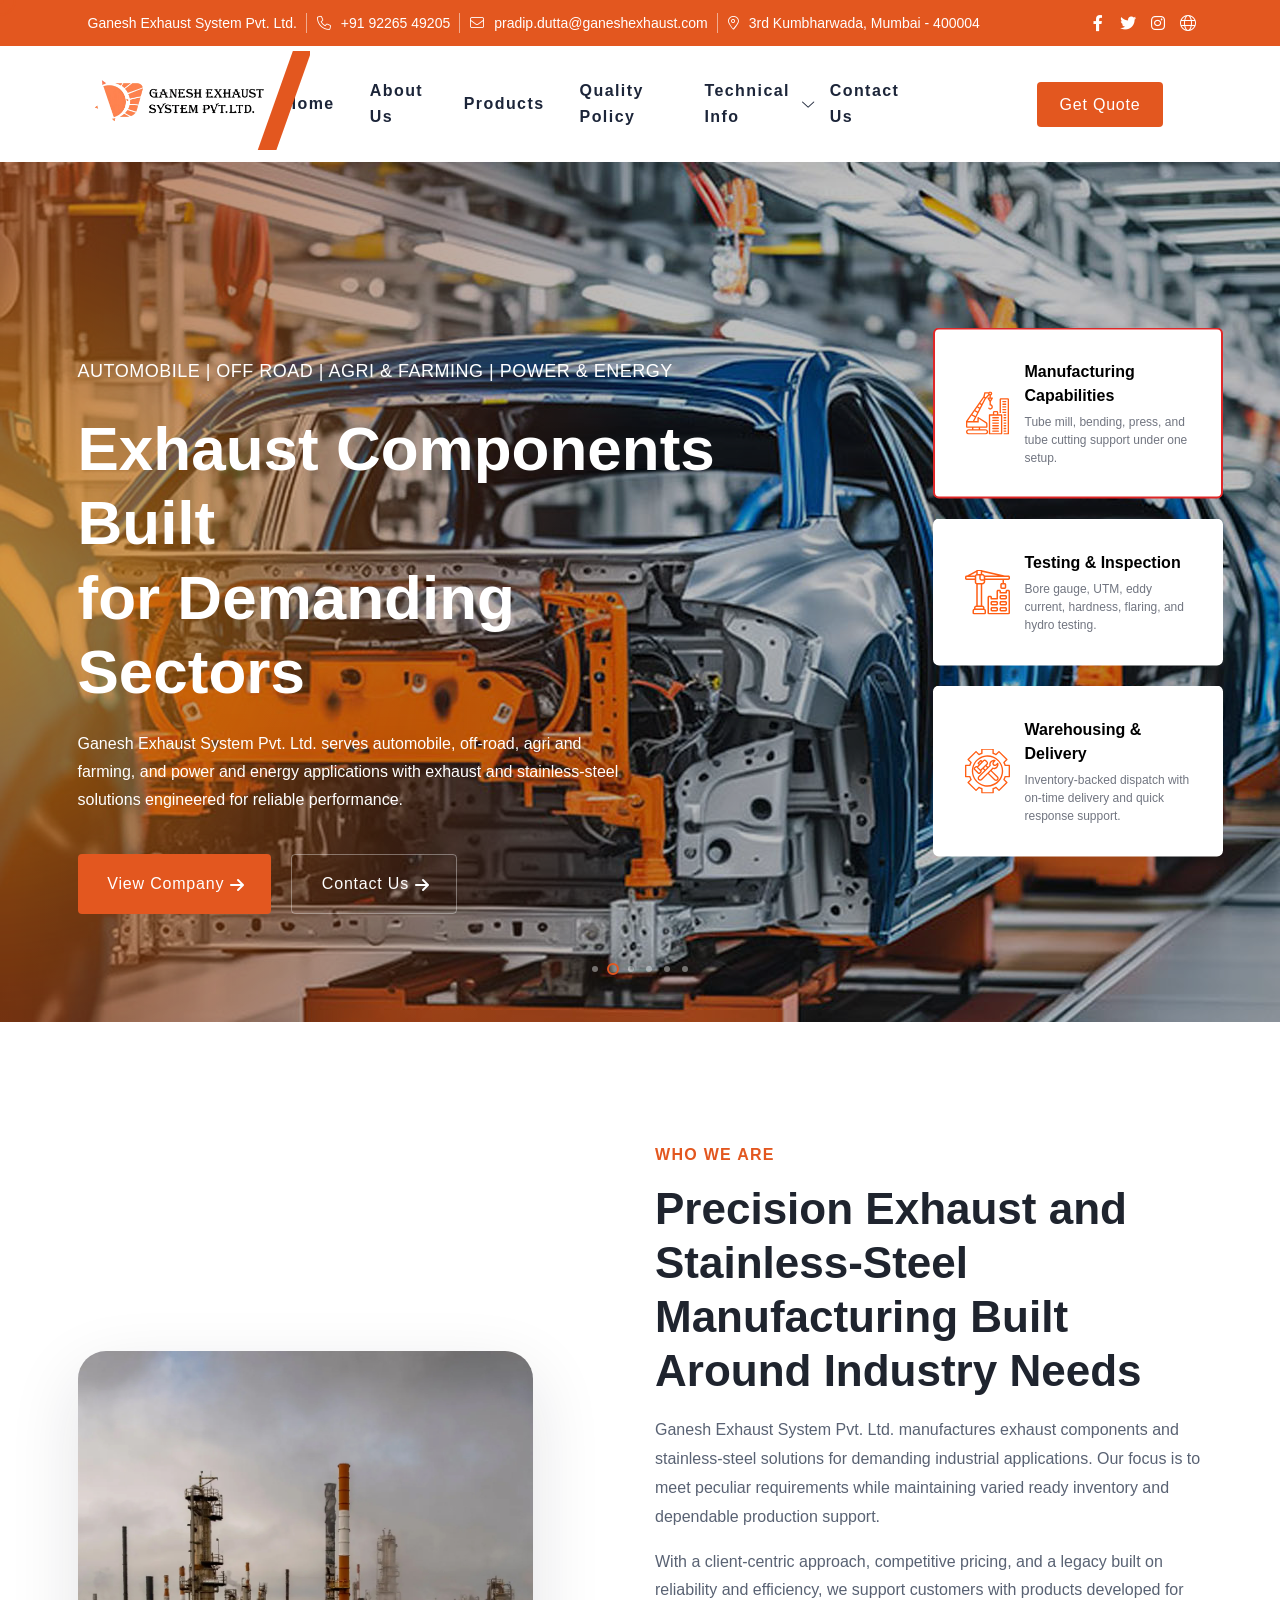
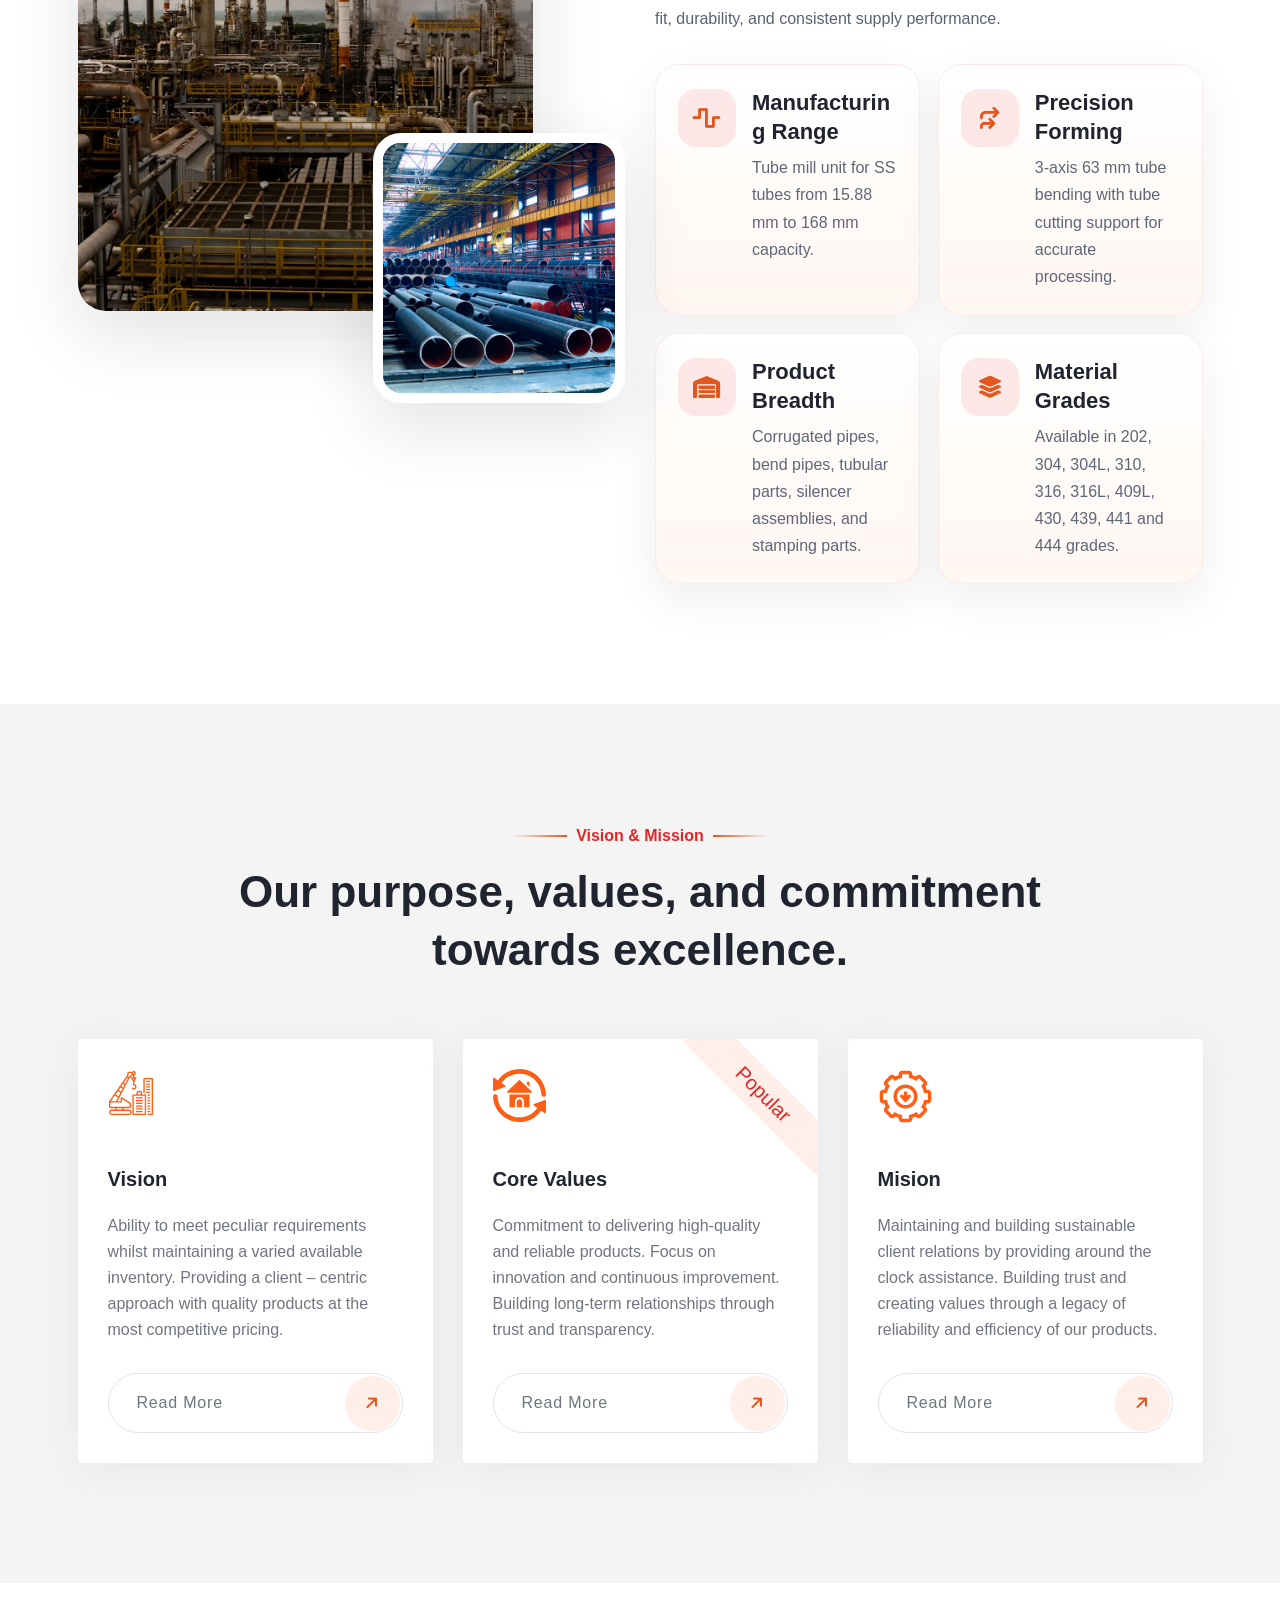
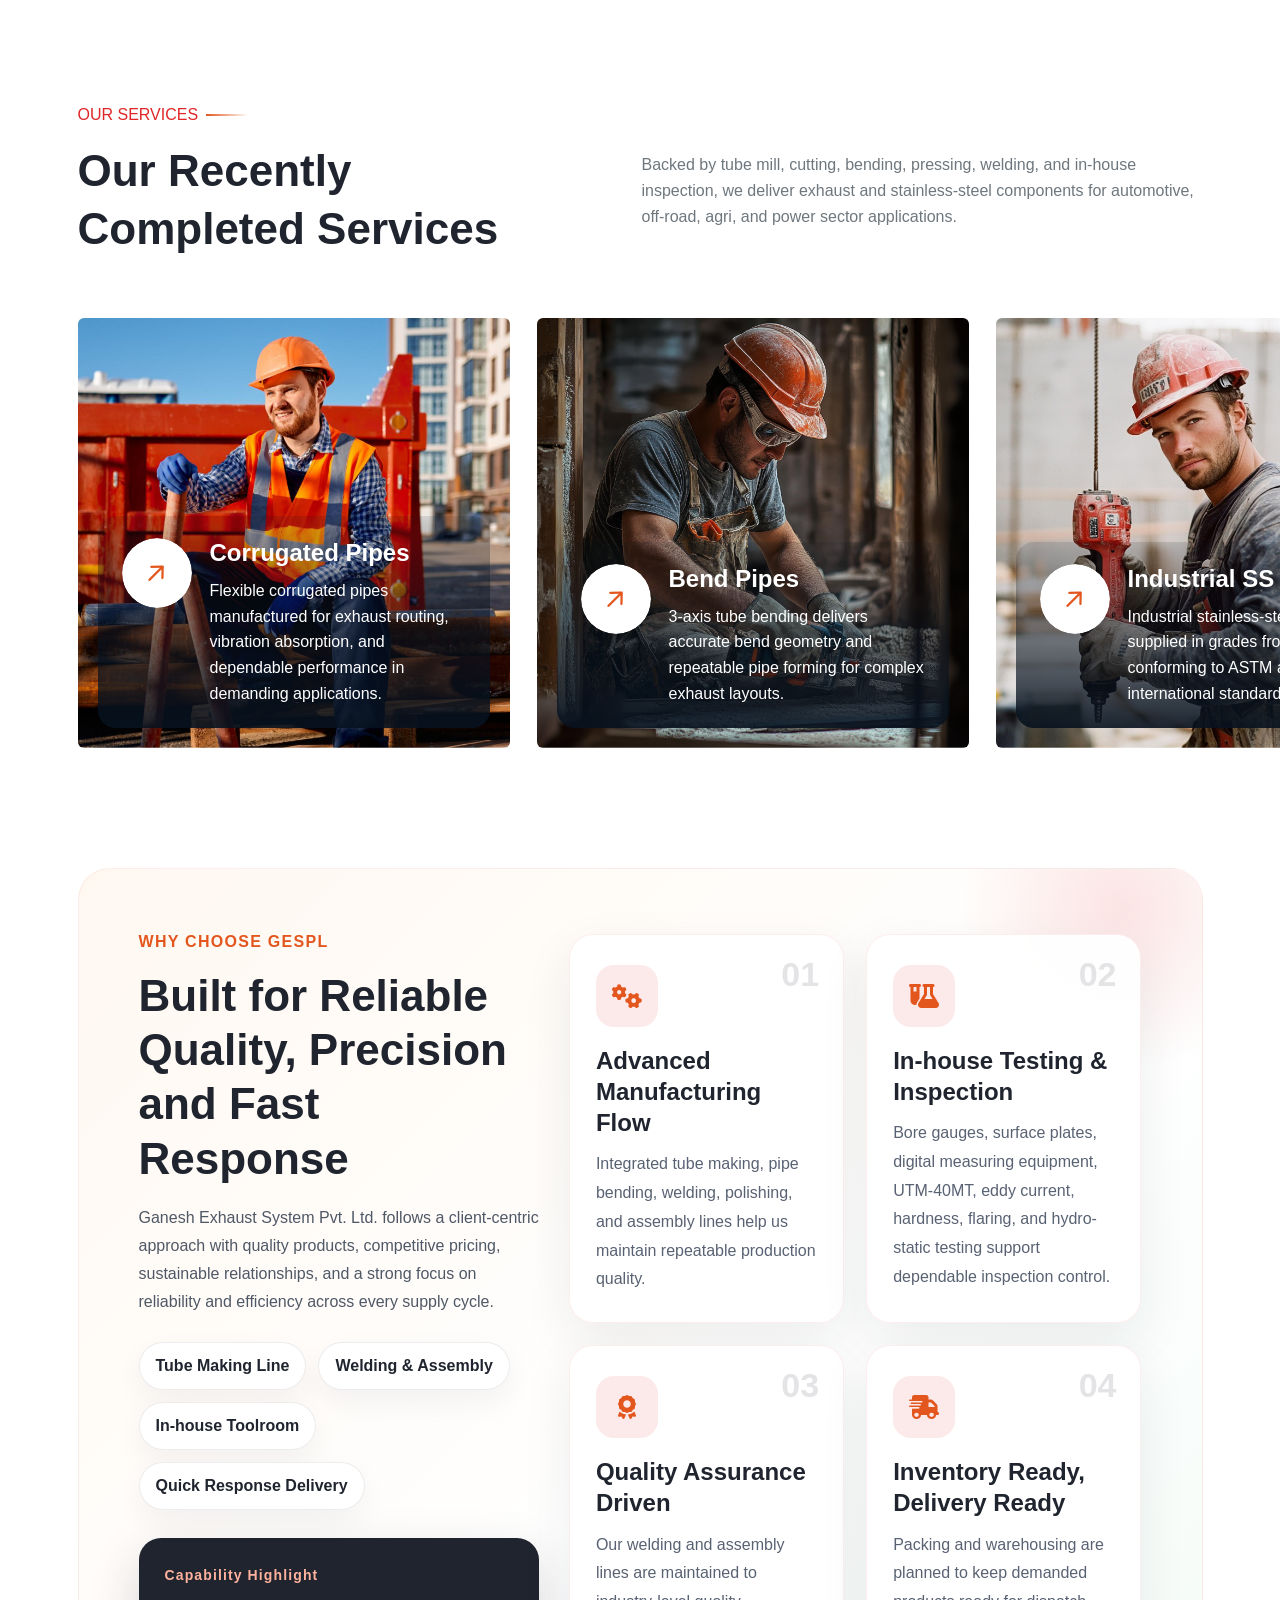
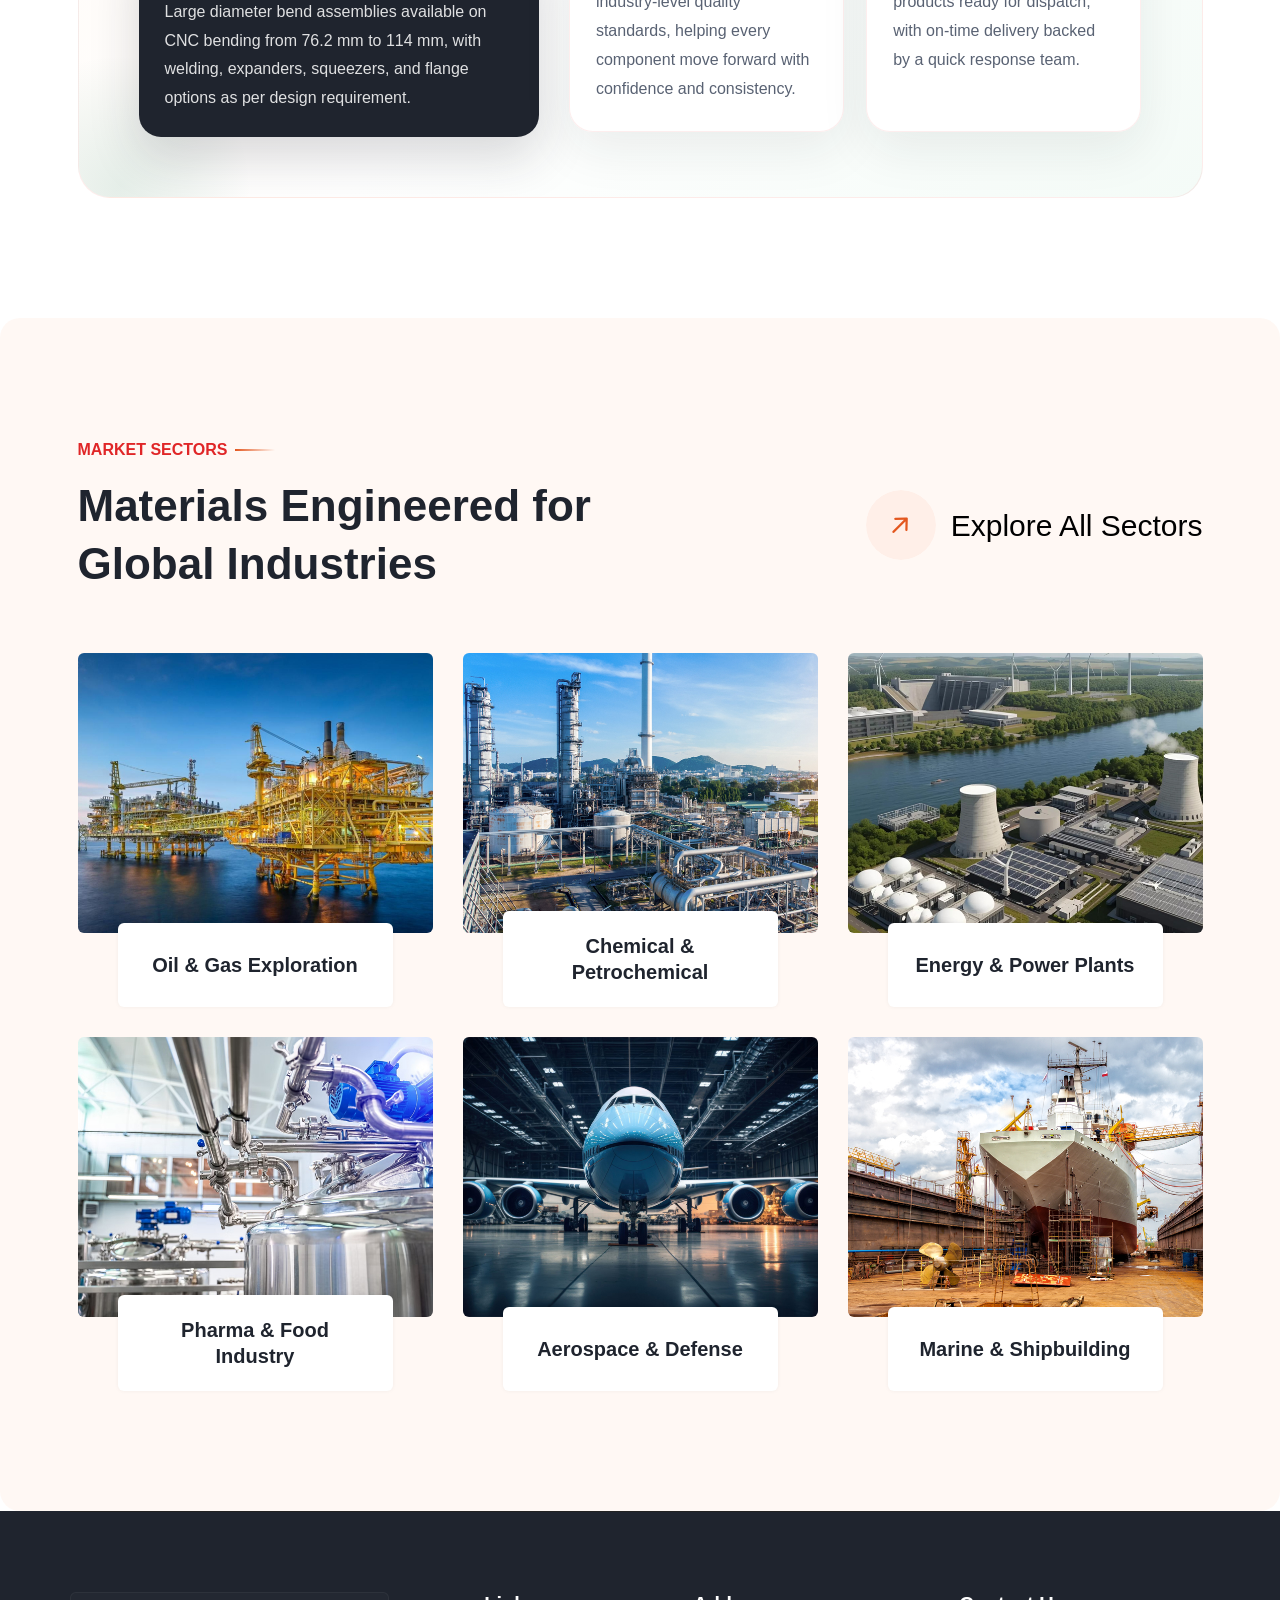
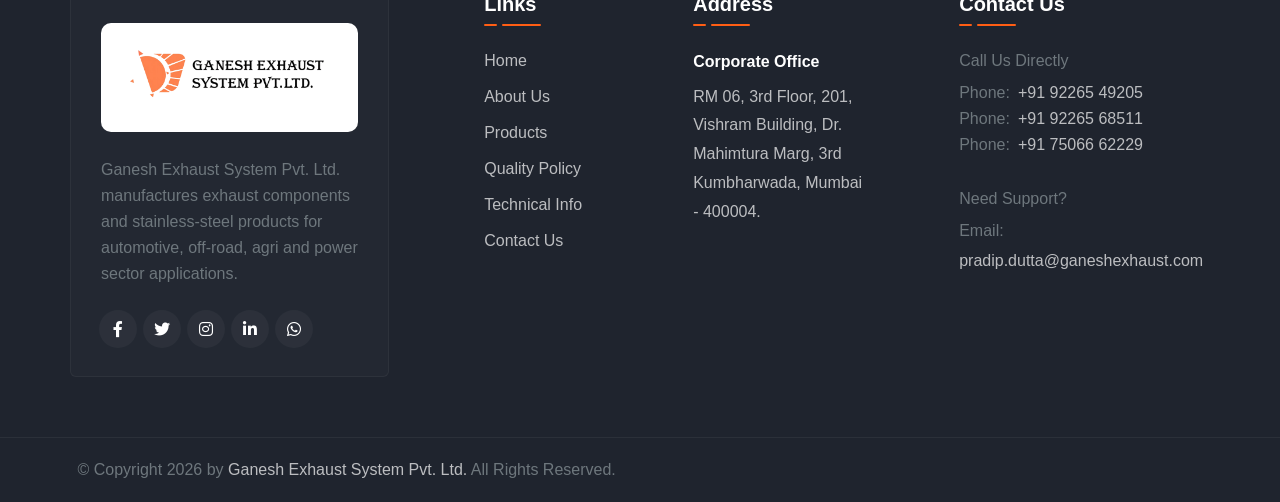
==== index.html @ cdc91707 "initial website upload" ====
﻿<!DOCTYPE html>
<html lang="en">

<head>
    <link rel="preconnect" href="https://fonts.googleapis.com">
    <link rel="preconnect" href="https://fonts.gstatic.com" crossorigin="">

    <meta charset="UTF-8">
    <meta http-equiv="X-UA-Compatible" content="IE=edge">
    <meta name="viewport" content="width=device-width, initial-scale=1.0">
    <meta name="description"
        content="A modern and responsive construction website template built for construction, interior design, handyman, plumber, renovation and maintenance businesses. Clean design, fast performance and SEO optimized for professional service websites.">
    <!-- Place favicon.ico in the root directory -->
    <link rel="shortcut icon" type="image/x-icon" href="assets/images/logo/ganesh-logo.png">
    <title>Ganesh Exhaust System</title>

    <link rel="preload" as="style" href="../css2?family=Rubik:ital,wght@0,300..900&display=swap"
        onload="this.onload=null;this.rel='stylesheet'">
    <link rel="preload" as="style" href="../css2-1?family=Exo:ital,wght@0,100..900&display=swap"
        onload="this.onload=null;this.rel='stylesheet'">
    <noscript>
        <link rel="stylesheet" href="../css2?family=Rubik:ital,wght@0,300..900&display=swap">
        <link rel="stylesheet" href="../css2-1?family=Exo:ital,wght@0,100..900&display=swap">
    </noscript>

    <!-- fontawesome css -->
    <link rel="preload" href="assets/css/plugins/fontawesome.css" as="style" onload="this.rel='stylesheet'">
    <link rel="preload" href="assets/css/plugins/swiper.css" as="style" onload="this.rel='stylesheet'">
    <!-- <link rel="preload" href="assets/css/plugins/aos.css" as="style" onload="this.rel='stylesheet'"> -->
    <link rel="preload" href="assets/css/plugins/unicons.css" as="style" onload="this.rel='stylesheet'">
    <link rel="preload" href="assets/css/plugins/metismenu.css" as="style" onload="this.rel='stylesheet'">
    <link rel="preload" href="assets/css/plugins/magnific-popup.css" as="style" onload="this.rel='stylesheet'">
    <link rel="preload" href="assets/css/plugins/hover-revel.css" as="style" onload="this.rel='stylesheet'">
    <link rel="preload" href="assets/css/plugins/timepickers.min.css" as="style" onload="this.rel='stylesheet'">
    <link rel="preload" href="assets/css/plugins/odometer.css" as="style" onload="this.rel='stylesheet'">
    <!-- bootstrap css -->
    <link rel="preload" href="assets/css/vendor/bootstrap.min.css" as="style" onload="this.rel='stylesheet'">
    <link rel="preload" as="image" href="assets/images/banner/12.webp">

    <style>
        .slider-img-seven {
            background: url(../images/banner/12.jpg);
        }
    </style>

    <!-- main css -->
    <link rel="stylesheet" href="assets/css/style.css">
</head>



<body class="home-five home-green">

    <!-- Header Start -->


    <!-- header srea start -->
    <header class="header-one header--sticky header-sticky-smooth globalNav noDropdownTransition">
        <div class="header-top overflow-visible">
            <div class="container-header">
                <div class="row">
                    <div class="col-lg-12">
                        <div class="header-top-wrapper">
                            <!-- left area header top -->
                            <div class="left">
                                <!-- single map area -->
                                <div class="single-component info-con">
                                    <div class="info">
                                        <span>Ganesh Exhaust System Pvt. Ltd.</span>
                                    </div>
                                </div>
                                <!-- single map area -->
                                <!-- single map area -->
                                <div class="single-component info-con">
                                    <div class="icon">
                                        <i class="fal fa-phone"></i>
                                    </div>
                                    <div class="info">
                                        <span><a href="tel:+919226549205">+91 92265 49205</a></span>
                                    </div>
                                </div>
                                <!-- single map area -->
                                <!-- single map area -->
                                <div class="single-component info-con">
                                    <div class="icon">
                                        <i class="fal fa-envelope"></i>
                                    </div>
                                    <div class="info">
                                        <span><a
                                                href="mailto:pradip.dutta@ganeshexhaust.com">pradip.dutta@ganeshexhaust.com</a></span>
                                    </div>
                                </div>
                                <!-- single map area -->
                                <!-- single map area -->
                                <div class="single-component info-con">
                                    <div class="icon">
                                        <i class="fal fa-map-marker-alt"></i>
                                    </div>
                                    <div class="info">
                                        <span>3rd Kumbharwada, Mumbai - 400004</span>
                                    </div>
                                </div>
                                <!-- single map area -->
                            </div>
                            <!-- right area strat -->
                            <div class="right">
                                <ul class="social-wrapper-1 hover-bg-white ml_-10">
                                    <li class="single"><a target="_blank" href="https://www.facebook.com/"><i
                                                class="fab fa-facebook-f"></i></a></li>
                                    <li class="single"><a target="_blank" href="https://x.com/"><i
                                                class="fab fa-twitter"></i></a></li>
                                    <li class="single"><a target="_blank" href="https://www.instagram.com/"><i
                                                class="fab fa-instagram"></i></a></li>
                                    <li class="single"><a target="_blank" href="https://dribbble.com/"><i
                                                class="fal fa-globe"></i></a></li>
                                </ul>

                            </div>
                        </div>
                    </div>
                </div>
            </div>
        </div>
        <!-- header style hear -->
        <div class="header-main">
            <div class="container-header">
                <div class="row">
                    <div class="col-lg-12">
                        <div class="header-mid-one-wrapper">
                            <div class="logo-area">
                                <a href="#">
                                    <img src="assets/images/logo/ganesh-logo.png" alt="logo">
                                </a>
                            </div>
                            <div class="nav-area">
                                <ul class="mainmenu">
                                    <li class="main-nav"><a href="#">Home</a></li>
                                    <li class="main-nav"><a href="#">About Us</a></li>
                                    <li class="main-nav ">
                                        <a href="#">Products</a>

                                    </li>
                                    <li class="main-nav"><a href="#">Quality Policy</a></li>
                                    <li class="main-nav has-dropdown has-menu-child-item project-a-after">
                                        <a href="#">Technical Info</a>
                                        <ul class="submenu parent-nav">
                                            <li><a href="#">Chemical Composition</a></li>
                                            <li><a href="#">Mechanical Properties</a></li>
                                        </ul>
                                    </li>
                                    <li class="main-nav"><a href="#">Contact Us</a></li>
                                </ul>
                            </div>
                            <div class="header-right">
                                <div class="single-component">
                                    <a href="#" class="tmp-btn btn-primary button-flip btn-sm">
                                        <span data-text="Get Quote">Get Quote</span>
                                    </a>
                                    <div class="menu-area d-xl-none d-block" id="menu-btn">
                                        <div class="icon radius-small">
                                            <svg xmlns="http://www.w3.org/2000/svg" width="18" height="16"
                                                viewBox="0 0 18 16" fill="none">
                                                <rect width="18" height="2" fill="#0C0A0A"></rect>
                                                <rect y="7" width="18" height="2" fill="#0C0A0A"></rect>
                                                <rect y="14" width="18" height="2" fill="#0C0A0A"></rect>
                                            </svg>
                                        </div>
                                    </div>
                                </div>
                                <div class="cart-search-area">
                                    <div class="dot-btn hover-bg-light gespl-nav-dot d-none d-xl-flex">
                                        <span class="offcanvas-trigger">
                                            <span class="offcanvas-bars">
                                                <span></span>
                                                <span></span>
                                                <span></span>
                                            </span>
                                        </span>
                                    </div>
                                </div>
                            </div>
                        </div>
                    </div>
                </div>
            </div>
        </div>
        <!-- header style hearm end -->
    </header>
    <!-- header srea end -->


    <!-- Header End -->

    <!-- Banner Area Start -->
    <section class="tmp-banner-slider-area banner-five pagination-controler">
        <div
            class="swiper thumbBannerSlide swiper-fade swiper-initialized swiper-horizontal swiper-autoheight swiper-watch-progress swiper-backface-hidden">
            <div class="swiper-wrapper" id="swiper-wrapper-cf1afa785da868b1" aria-live="polite" style="height: 860px;">
                <div class="swiper-slide swiper-slide-visible swiper-slide-fully-visible swiper-slide-active"
                    role="group" aria-label="1 / 3" data-swiper-slide-index="0"
                    style="width: 1513px; opacity: 1; transform: translate3d(0px, 0px, 0px);">
                    <div class="banner-five-main-wrapper banner-style-default bg-style slider-img-seven">
                        <div class="container-3">
                            <div class="row">
                                <div class="col-xl-7 col-lg-6">
                                    <div class="banner-three-wrapper pt--200">
                                        <span class="b_one-pre cw">
                                            AUTOMOBILE | OFF ROAD | AGRI &amp; FARMING | POWER &amp; ENERGY
                                        </span>
                                        <h1 class="title-banner cw">
                                            Exhaust Components Built <br> for Demanding Sectors
                                        </h1>
                                        <p class="desc cw">Ganesh Exhaust System Pvt. Ltd. serves automobile,
                                            off-road, agri and farming, and power and energy applications with
                                            exhaust and stainless-steel solutions engineered for reliable performance.
                                        </p>
                                        <div class="button-area-banner">
                                            <a href="#about" class="tmp-btn btn-primary hover-icon-reverse">
                                                <span class="icon-reverse-wrapper">
                                                    <span class="btn-text">View Company</span>
                                                    <span class="btn-icon"><i
                                                            class="fa-solid fa-arrow-right"></i></span>
                                                    <span class="btn-icon"><i
                                                            class="fa-solid fa-arrow-right"></i></span>
                                                </span>
                                            </a>
                                            <a href="#" class="tmp-btn btn-border-white btn-border hover-icon-reverse">
                                                <span class="icon-reverse-wrapper">
                                                    <span class="btn-text">Contact Us</span>
                                                    <span class="btn-icon"><i
                                                            class="fa-solid fa-arrow-right"></i></span>
                                                    <span class="btn-icon"><i
                                                            class="fa-solid fa-arrow-right"></i></span>
                                                </span>
                                            </a>
                                        </div>

                                    </div>
                                </div>
                            </div>
                        </div>
                        <div class="warm"></div>
                    </div>
                </div>
                <div class="swiper-slide swiper-slide-next" role="group" aria-label="2 / 3" data-swiper-slide-index="1"
                    style="width: 1513px; opacity: 0; transform: translate3d(-1513px, 0px, 0px);">
                    <div class="banner-five-main-wrapper banner-style-default bg-style slider-img-ten">
                        <div class="container-3">
                            <div class="row">
                                <div class="col-xl-7 col-lg-6">
                                    <div class="banner-three-wrapper pt--200">
                                        <span class="b_one-pre cw">
                                            MANUFACTURING CAPABILITIES
                                        </span>
                                        <h1 class="title-banner cw">
                                            Tube Mill, 3-Axis Bending <br> and Press Systems Under One Roof
                                        </h1>
                                        <p class="desc cw">Our setup includes SS tube mill capacity from 15.88 mm to
                                            168 mm, 3-axis 63 mm tube bending, auto-feed press machines from 50 to 200
                                            tonnes, and tube cutting support for precision exhaust manufacturing.</p>
                                        <div class="button-area-banner">
                                            <a href="#about" class="tmp-btn btn-primary hover-icon-reverse">
                                                <span class="icon-reverse-wrapper">
                                                    <span class="btn-text">Explore Capabilities</span>
                                                    <span class="btn-icon"><i
                                                            class="fa-solid fa-arrow-right"></i></span>
                                                    <span class="btn-icon"><i
                                                            class="fa-solid fa-arrow-right"></i></span>
                                                </span>
                                            </a>
                                            <a href="#" class="tmp-btn btn-border-white btn-border hover-icon-reverse">
                                                <span class="icon-reverse-wrapper">
                                                    <span class="btn-text">Get in Touch</span>
                                                    <span class="btn-icon"><i
                                                            class="fa-solid fa-arrow-right"></i></span>
                                                    <span class="btn-icon"><i
                                                            class="fa-solid fa-arrow-right"></i></span>
                                                </span>
                                            </a>
                                        </div>

                                    </div>
                                </div>
                            </div>
                        </div>
                        <div class="warm"></div>
                    </div>
                </div>
                <div class="swiper-slide" role="group" aria-label="3 / 3" data-swiper-slide-index="2"
                    style="width: 1513px; opacity: 0; transform: translate3d(-3026px, 0px, 0px);">
                    <div class="banner-five-main-wrapper banner-style-default bg-style slider-img-nine">
                        <div class="container-3">
                            <div class="row">
                                <div class="col-xl-7 col-lg-6">
                                    <div class="banner-three-wrapper pt--200">
                                        <span class="b_one-pre cw">
                                            TESTING, QUALITY &amp; DELIVERY
                                        </span>
                                        <h1 class="title-banner cw">
                                            Inspection-Driven Production <br> with Quick Response Delivery
                                        </h1>
                                        <p class="desc cw">In-house inspection, toolroom support, welding and assembly
                                            lines, warehousing, and on-time delivery help us maintain reliable quality
                                            from production through dispatch.</p>
                                        <div class="button-area-banner">
                                            <a href="#about" class="tmp-btn btn-primary hover-icon-reverse">
                                                <span class="icon-reverse-wrapper">
                                                    <span class="btn-text">Inspect Quality</span>
                                                    <span class="btn-icon"><i
                                                            class="fa-solid fa-arrow-right"></i></span>
                                                    <span class="btn-icon"><i
                                                            class="fa-solid fa-arrow-right"></i></span>
                                                </span>
                                            </a>
                                            <a href="#" class="tmp-btn btn-border-white btn-border hover-icon-reverse">
                                                <span class="icon-reverse-wrapper">
                                                    <span class="btn-text">Talk to Us</span>
                                                    <span class="btn-icon"><i
                                                            class="fa-solid fa-arrow-right"></i></span>
                                                    <span class="btn-icon"><i
                                                            class="fa-solid fa-arrow-right"></i></span>
                                                </span>
                                            </a>
                                        </div>

                                    </div>
                                </div>
                            </div>
                        </div>
                        <div class="warm"></div>
                    </div>
                </div>
            </div>
            <span class="swiper-notification" aria-live="assertive" aria-atomic="true"></span>
        </div>
        <div class="pagination-area2">
            <div class="container position-relative">
                <div class="banner-blog-thumbs">
                    <div
                        class="swiper SlideThumb swiper-initialized swiper-horizontal swiper-watch-progress swiper-backface-hidden swiper-thumbs">
                        <div class="swiper-wrapper" id="swiper-wrapper-496d82f3bf310ed66" aria-live="polite"
                            style="transform: translate3d(0px, 0px, 0px);">
                            <div class="swiper-slide swiper-slide-visible swiper-slide-fully-visible swiper-slide-active swiper-slide-thumb-active"
                                role="group" aria-label="1 / 3" style="width: 96.6667px;">
                                <div class="banner-single-thumb">
                                    <div class="icon">
                                        <img src="assets/images/banner/icon-07.svg" alt="">
                                    </div>
                                    <div class="content">
                                        <h2 class="title">Manufacturing Capabilities</h2>
                                        <p>Tube mill, bending, press, and tube cutting support under one setup.</p>
                                    </div>
                                </div>
                            </div>
                            <div class="swiper-slide swiper-slide-visible swiper-slide-fully-visible swiper-slide-next"
                                role="group" aria-label="2 / 3" style="width: 96.6667px;">
                                <div class="banner-single-thumb">
                                    <div class="icon">
                                        <img src="assets/images/banner/icon-08.svg" alt="">
                                    </div>
                                    <div class="content">
                                        <h2 class="title">Testing &amp; Inspection</h2>
                                        <p>Bore gauge, UTM, eddy current, hardness, flaring, and hydro testing.</p>
                                    </div>
                                </div>
                            </div>
                            <div class="swiper-slide swiper-slide-visible swiper-slide-fully-visible" role="group"
                                aria-label="3 / 3" style="width: 96.6667px;">
                                <div class="banner-single-thumb">
                                    <div class="icon">
                                        <img src="assets/images/banner/icon-09.svg" alt="">
                                    </div>
                                    <div class="content">
                                        <h2 class="title">Warehousing &amp; Delivery</h2>
                                        <p>Inventory-backed dispatch with on-time delivery and quick response support.
                                        </p>
                                    </div>
                                </div>
                            </div>
                        </div>

                        <span class="swiper-notification" aria-live="assertive" aria-atomic="true"></span>
                    </div>
                </div>
            </div>
        </div>
        <div
            class="swiper-pagination tmp-swiper-dot dot-color-white dot-transparent swiper-pagination-clickable swiper-pagination-bullets swiper-pagination-horizontal">
            <span class="swiper-pagination-bullet" tabindex="0" role="button" aria-label="Go to slide 1"></span><span
                class="swiper-pagination-bullet" tabindex="0" role="button" aria-label="Go to slide 2"></span><span
                class="swiper-pagination-bullet" tabindex="0" role="button" aria-label="Go to slide 3"></span>
        </div>
    </section>
    <!-- Banner Area End -->

    <section class="gespl-who-we-are-section tmp-section-gap">
        <div class="container-3">
            <div class="row align-items-center g-5">
                <div class="col-xl-6">
                    <div class="gespl-who-visual">
                        <div class="primary-image">
                            <img src="assets/images/about/about-us-2.jpg" alt="GESPL manufacturing facility">
                        </div>
                        <div class="secondary-image">
                            <img src="assets/images/about/about-us-1.jpg" alt="GESPL stainless steel production">
                        </div>

                    </div>
                </div>
                <div class="col-xl-6">
                    <div class="gespl-who-content">
                        <p class="sub-title">WHO WE ARE</p>
                        <h2 class="section-title">Precision Exhaust and Stainless-Steel Manufacturing Built Around
                            Industry Needs</h2>
                        <p class="desc">Ganesh Exhaust System Pvt. Ltd. manufactures exhaust components and
                            stainless-steel
                            solutions for demanding industrial applications. Our focus is to meet peculiar requirements
                            while maintaining varied ready inventory and dependable production support.</p>
                        <p class="desc">With a client-centric approach, competitive pricing, and a legacy built on
                            reliability and efficiency, we support customers with products developed for fit,
                            durability,
                            and consistent supply performance.</p>

                        <div class="gespl-who-capabilities">
                            <div class="gespl-who-card">
                                <div class="icon"><i class="fa-solid fa-wave-square"></i></div>
                                <div class="text">
                                    <h3>Manufacturing Range</h3>
                                    <p>Tube mill unit for SS tubes from 15.88 mm to 168 mm capacity.</p>
                                </div>
                            </div>
                            <div class="gespl-who-card">
                                <div class="icon"><i class="fa-solid fa-arrows-turn-right"></i></div>
                                <div class="text">
                                    <h3>Precision Forming</h3>
                                    <p>3-axis 63 mm tube bending with tube cutting support for accurate processing.</p>
                                </div>
                            </div>
                            <div class="gespl-who-card">
                                <div class="icon"><i class="fa-solid fa-warehouse"></i></div>
                                <div class="text">
                                    <h3>Product Breadth</h3>
                                    <p>Corrugated pipes, bend pipes, tubular parts, silencer assemblies, and stamping
                                        parts.</p>
                                </div>
                            </div>
                            <div class="gespl-who-card">
                                <div class="icon"><i class="fa-solid fa-layer-group"></i></div>
                                <div class="text">
                                    <h3>Material Grades</h3>
                                    <p>Available in 202, 304, 304L, 310, 316, 316L, 409L, 430, 439, 441 and 444 grades.
                                    </p>
                                </div>
                            </div>
                        </div>
                    </div>
                </div>
            </div>
        </div>
    </section>





    <section class="tmp-service-area area-5 tmp-section-gap">
        <div class="container-3">
            <div class="section-title-area-3">
                <p class="sub-title cg sal-animate" data-sal="slide-up" data-sal-duration="800" data-sal-delay="100">
                    Vision & Mission</p>
                <h2 class="section-title tmp-title-split sal-animate" data-sal="slide-up" data-sal-duration="800"
                    data-sal-delay="300">Our purpose, values, and commitment<br> towards excellence.</h2>
            </div>
            <div class="section-inner mt--60 mt_sm--40">
                <div class="row g-5">

                    <div class="col-lg-4 col-md-6 sal-animate" data-sal="slide-up" data-sal-duration="800"
                        data-sal-delay="200">
                        <div class="service-wrapper7">
                            <div class="icon"><img src="assets/images/banner/icon-07.svg" alt="solar-icon"></div>
                            <h3 class="title">Vision</h3>
                            <p class="desc">Ability to meet peculiar requirements whilst maintaining a varied available
                                inventory. Providing a client – centric approach with quality products at the most
                                competitive pricing.</p>
                            <a href="#" class="tmp-btn read-more-btn-border">
                                <span class="text">Read More</span>
                                <span class="tmp-btn-overlay">
                                    <i class="tmp-icon fa-solid fa-arrow-right"></i>
                                    <i class="tmp-icon-bottom fa-solid fa-arrow-right"></i>
                                </span>
                            </a>
                        </div>
                    </div>
                    <div class="col-lg-4 col-md-6 sal-animate" data-sal="slide-up" data-sal-duration="800"
                        data-sal-delay="400">
                        <div class="service-wrapper7">
                            <div class="icon"><img src="assets/images/service/icon/30.svg" alt="solar-icon"></div>
                            <h3 class="title">Core Values</h3>
                            <p class="desc">Commitment to delivering high-quality and reliable products. Focus on
                                innovation and continuous improvement. Building long-term relationships through trust
                                and transparency.</p>

                            <a href="#" class="tmp-btn read-more-btn-border">
                                <span class="text">Read More</span>
                                <span class="tmp-btn-overlay">
                                    <i class="tmp-icon fa-solid fa-arrow-right"></i>
                                    <i class="tmp-icon-bottom fa-solid fa-arrow-right"></i>
                                </span>
                            </a>
                            <span class="tag">Popular</span>
                        </div>
                    </div>
                    <div class="col-lg-4 col-md-6 sal-animate" data-sal="slide-up" data-sal-duration="800"
                        data-sal-delay="600">
                        <div class="service-wrapper7">
                            <div class="icon"><img src="assets/images/service/icon/32.svg" alt="solar-icon"></div>
                            <h3 class="title">Mision</h3>
                            <p class="desc">Maintaining and building sustainable client relations by providing around
                                the clock assistance. Building trust and creating values through a legacy of reliability
                                and efficiency of our products.</p>

                            <a href="#" class="tmp-btn read-more-btn-border">
                                <span class="text">Read More</span>
                                <span class="tmp-btn-overlay">
                                    <i class="tmp-icon fa-solid fa-arrow-right"></i>
                                    <i class="tmp-icon-bottom fa-solid fa-arrow-right"></i>
                                </span>
                            </a>
                        </div>
                    </div>

                </div>
            </div>
        </div>
    </section>


    <section class="tmp-service-area area-3 tmp-section-gap gespl-services-section" style="background-color: #fff;">
        <div class="container-3">
            <div class="section-title-area-4 d-flex justify-content-between align-items-center">
                <div class="left-side-content">
                    <p class="sub-title cg sal-animate" data-sal="slide-up" data-sal-duration="800"
                        data-sal-delay="100">OUR SERVICES</p>
                    <h2 class="section-title tmp-title-split sal-animate" data-sal="slide-up" data-sal-duration="800"
                        data-sal-delay="300">Our Recently <br> Completed Services</h2>
                </div>
                <div class="right-side-text sal-animate" data-sal="slide-up" data-sal-duration="800"
                    data-sal-delay="500">
                    <p class="desc">Backed by tube mill, cutting, bending, pressing, welding, and in-house inspection,
                        we deliver exhaust and stainless-steel components for automotive, off-road, agri, and power
                        sector applications.</p>
                </div>
            </div>
            <div class="section-inner mt--40">

                <!-- Service Area End -->
                <div class="slider-inner">
                    <div class="float-right">
                        <div class="swiper tmpServiceSlider">
                            <div class="swiper-wrapper">
                                <div class="swiper-slide">
                                    <div class="service-wrapper-3">
                                        <div class="image-area">
                                            <a href="#">
                                                <img loading="lazy" src="assets/images/service/40.webp" width="531"
                                                    alt="Cut piece samples">
                                            </a>
                                            <div class="content">
                                                <a href="#" class="tmp-icon-overlay-link-btn btn-bg-dark btn-xxl">
                                                    <span class="tmp-btn-overlay">
                                                        <i class="tmp-icon fa-solid fa-arrow-right"></i>
                                                        <i class="tmp-icon-bottom fa-solid fa-arrow-right"></i>
                                                    </span>
                                                </a>
                                                <div class="text-block">
                                                    <h3>Cut Piece Samples</h3>
                                                    <p class="desc">Precision cut samples prepared in-house through tube
                                                        cutting operations to support validation, fitment checks, and
                                                        repeat production.</p>
                                                </div>
                                            </div>
                                        </div>
                                    </div>
                                </div>
                                <div class="swiper-slide">
                                    <div class="service-wrapper-3">
                                        <div class="image-area">
                                            <a href="#">
                                                <img loading="lazy" src="assets/images/service/41.webp" width="531"
                                                    alt="Corrugated pipes">
                                            </a>
                                            <div class="content">
                                                <a href="#" class="tmp-icon-overlay-link-btn btn-bg-dark btn-xxl">
                                                    <span class="tmp-btn-overlay">
                                                        <i class="tmp-icon fa-solid fa-arrow-right"></i>
                                                        <i class="tmp-icon-bottom fa-solid fa-arrow-right"></i>
                                                    </span>
                                                </a>
                                                <div class="text-block">
                                                    <h3>Corrugated Pipes</h3>
                                                    <p class="desc">Flexible corrugated pipes manufactured for exhaust
                                                        routing, vibration absorption, and dependable performance in
                                                        demanding applications.</p>
                                                </div>
                                            </div>
                                        </div>
                                    </div>
                                </div>
                                <div class="swiper-slide">
                                    <div class="service-wrapper-3">
                                        <div class="image-area">
                                            <a href="#">
                                                <img loading="lazy" src="assets/images/service/42.webp" width="531"
                                                    alt="Bend pipes">
                                            </a>
                                            <div class="content">
                                                <a href="#" class="tmp-icon-overlay-link-btn btn-bg-dark btn-xxl">
                                                    <span class="tmp-btn-overlay">
                                                        <i class="tmp-icon fa-solid fa-arrow-right"></i>
                                                        <i class="tmp-icon-bottom fa-solid fa-arrow-right"></i>
                                                    </span>
                                                </a>
                                                <div class="text-block">
                                                    <h3>Bend Pipes</h3>
                                                    <p class="desc">3-axis tube bending delivers accurate bend geometry
                                                        and
                                                        repeatable pipe forming for complex exhaust layouts.</p>
                                                </div>
                                            </div>
                                        </div>
                                    </div>
                                </div>
                                <div class="swiper-slide">
                                    <div class="service-wrapper-3">
                                        <div class="image-area">
                                            <a href="#">
                                                <img loading="lazy" src="assets/images/service/43.webp" width="531"
                                                    alt="Industrial stainless-steel pipes">
                                            </a>
                                            <div class="content">
                                                <a href="#" class="tmp-icon-overlay-link-btn btn-bg-dark btn-xxl">
                                                    <span class="tmp-btn-overlay">
                                                        <i class="tmp-icon fa-solid fa-arrow-right"></i>
                                                        <i class="tmp-icon-bottom fa-solid fa-arrow-right"></i>
                                                    </span>
                                                </a>
                                                <div class="text-block">
                                                    <h3>Industrial SS Pipes</h3>
                                                    <p class="desc">Industrial stainless-steel pipes supplied in grades
                                                        from 202 to 444, conforming to ASTM and international standards.
                                                    </p>
                                                </div>
                                            </div>
                                        </div>
                                    </div>
                                </div>
                                <div class="swiper-slide">
                                    <div class="service-wrapper-3">
                                        <div class="image-area">
                                            <a href="#">
                                                <img loading="lazy" src="assets/images/service/17.webp" width="531"
                                                    alt="Tubular parts">
                                            </a>
                                            <div class="content">
                                                <a href="#" class="tmp-icon-overlay-link-btn btn-bg-dark btn-xxl">
                                                    <span class="tmp-btn-overlay">
                                                        <i class="tmp-icon fa-solid fa-arrow-right"></i>
                                                        <i class="tmp-icon-bottom fa-solid fa-arrow-right"></i>
                                                    </span>
                                                </a>
                                                <div class="text-block">
                                                    <h3>Tubular Parts</h3>
                                                    <p class="desc">Application-ready tubular parts produced through
                                                        tube
                                                        mill, cutting, bending, and welding capabilities under strict
                                                        quality control.</p>
                                                </div>
                                            </div>
                                        </div>
                                    </div>
                                </div>
                                <div class="swiper-slide">
                                    <div class="service-wrapper-3">
                                        <div class="image-area">
                                            <a href="#">
                                                <img loading="lazy" src="assets/images/service/44.webp" width="531"
                                                    alt="Silencer assemblies">
                                            </a>
                                            <div class="content">
                                                <a href="#" class="tmp-icon-overlay-link-btn btn-bg-dark btn-xxl">
                                                    <span class="tmp-btn-overlay">
                                                        <i class="tmp-icon fa-solid fa-arrow-right"></i>
                                                        <i class="tmp-icon-bottom fa-solid fa-arrow-right"></i>
                                                    </span>
                                                </a>
                                                <div class="text-block">
                                                    <h3>Silencer Assemblies</h3>
                                                    <p class="desc">Complete silencer assemblies built for automotive,
                                                        off-road, agri and farming, and power and energy requirements.
                                                    </p>
                                                </div>
                                            </div>
                                        </div>
                                    </div>
                                </div>
                                <div class="swiper-slide">
                                    <div class="service-wrapper-3">
                                        <div class="image-area">
                                            <a href="#">
                                                <img loading="lazy" src="assets/images/service/45.webp" width="531"
                                                    alt="Stamping parts internal baffles">
                                            </a>
                                            <div class="content">
                                                <a href="#" class="tmp-icon-overlay-link-btn btn-bg-dark btn-xxl">
                                                    <span class="tmp-btn-overlay">
                                                        <i class="tmp-icon fa-solid fa-arrow-right"></i>
                                                        <i class="tmp-icon-bottom fa-solid fa-arrow-right"></i>
                                                    </span>
                                                </a>
                                                <div class="text-block">
                                                    <h3>Stamping Parts - Internal Baffles</h3>
                                                    <p class="desc">Pressed internal baffles manufactured with auto-feed
                                                        press systems for consistent forming accuracy and assembly
                                                        readiness.</p>
                                                </div>
                                            </div>
                                        </div>
                                    </div>
                                </div>
                                <div class="swiper-slide">
                                    <div class="service-wrapper-3">
                                        <div class="image-area">
                                            <a href="#">
                                                <img loading="lazy" src="assets/images/service/46.webp" width="531"
                                                    alt="Stamping parts shell and end caps">
                                            </a>
                                            <div class="content">
                                                <a href="#" class="tmp-icon-overlay-link-btn btn-bg-dark btn-xxl">
                                                    <span class="tmp-btn-overlay">
                                                        <i class="tmp-icon fa-solid fa-arrow-right"></i>
                                                        <i class="tmp-icon-bottom fa-solid fa-arrow-right"></i>
                                                    </span>
                                                </a>
                                                <div class="text-block">
                                                    <h3>Stamping Parts - Shell &amp; End Caps</h3>
                                                    <p class="desc">Shell and end-cap stamping parts developed as
                                                        durable
                                                        exhaust sub-components with dependable fit and weld
                                                        compatibility.</p>
                                                </div>
                                            </div>
                                        </div>
                                    </div>
                                </div>
                            </div>
                        </div>
                    </div>
                    <div class="slider-button">
                        <div class="swiper-btn swiper-button-prev">
                            <div class="custom-overfolow-btn">
                                <i class="invers-icon fal fa-arrow-left"></i>
                                <i class="invers-icon-top fal fa-arrow-left"></i>
                            </div>
                        </div>
                        <div class="swiper-btn swiper-button-next">
                            <div class="custom-overfolow-btn">
                                <i class="invers-icon fal fa-arrow-right"></i>
                                <i class="invers-icon-top fal fa-arrow-right"></i>
                            </div>
                        </div>
                    </div>
                </div>
            </div>
        </div>
    </section>






    <section class="gespl-why-choose-section tmp-section-gap">
        <div class="container-3">
            <div class="gespl-why-choose-shell">
                <div class="row align-items-center g-5">
                    <div class="col-xl-5">
                        <div class="gespl-why-choose-intro">
                            <p class="sub-title">WHY CHOOSE GESPL</p>
                            <h2 class="section-title">Built for Reliable Quality, Precision and Fast Response</h2>
                            <p class="desc">Ganesh Exhaust System Pvt. Ltd. follows a client-centric approach with
                                quality products, competitive pricing, sustainable relationships, and a strong focus on
                                reliability and efficiency across every supply cycle.</p>
                            <div class="gespl-proof-badges">
                                <span>Tube Making Line</span>
                                <span>Welding &amp; Assembly</span>
                                <span>In-house Toolroom</span>
                                <span>Quick Response Delivery</span>
                            </div>
                            <div class="gespl-capability-note">
                                <div class="label">Capability Highlight</div>
                                <p>Large diameter bend assemblies available on CNC bending from 76.2 mm to 114 mm,
                                    with welding, expanders, squeezers, and flange options as per design
                                    requirement.</p>
                            </div>
                        </div>
                    </div>
                    <div class="col-xl-7">
                        <div class="gespl-why-choose-grid">
                            <div class="gespl-why-card">
                                <div class="icon"><i class="fa-solid fa-gears"></i></div>
                                <span class="number">01</span>
                                <h3>Advanced Manufacturing Flow</h3>
                                <p>Integrated tube making, pipe bending, welding, polishing, and assembly lines help us
                                    maintain repeatable production quality.</p>
                            </div>
                            <div class="gespl-why-card">
                                <div class="icon"><i class="fa-solid fa-flask-vial"></i></div>
                                <span class="number">02</span>
                                <h3>In-house Testing &amp; Inspection</h3>
                                <p>Bore gauges, surface plates, digital measuring equipment, UTM-40MT, eddy current,
                                    hardness, flaring, and hydro-static testing support dependable inspection
                                    control.</p>
                            </div>
                            <div class="gespl-why-card">
                                <div class="icon"><i class="fa-solid fa-award"></i></div>
                                <span class="number">03</span>
                                <h3>Quality Assurance Driven</h3>
                                <p>Our welding and assembly lines are maintained to industry-level quality standards,
                                    helping every component move forward with confidence and consistency.</p>
                            </div>
                            <div class="gespl-why-card">
                                <div class="icon"><i class="fa-solid fa-truck-fast"></i></div>
                                <span class="number">04</span>
                                <h3>Inventory Ready, Delivery Ready</h3>
                                <p>Packing and warehousing are planned to keep demanded products ready for dispatch,
                                    with on-time delivery backed by a quick response team.</p>
                            </div>
                        </div>
                    </div>
                </div>
            </div>
        </div>
    </section>



    <section class="tmp-service-area area-2 tmp-section-gap industries-stable-section">
        <div class="container-3">
            <div class="section-title-area-2">
                <div class="left-side-content" data-sal="slide-up" data-sal-duration="1000" data-sal-delay="200">
                    <p class="sub-title" style="color: #e02627; font-weight: 700;">MARKET SECTORS</p>
                    <h2 class="section-title tmp-title-split">Materials Engineered for <br> Global Industries</h2>
                </div>
                <div class="right-side-button" data-sal="slide-up" data-sal-duration="1000" data-sal-delay="200">
                    <div class="tmp-button-overlay-with-text fw-400" data-sal="slide-up" data-sal-duration="1000"
                        data-sal-delay="200">
                        <a href="#" class="tmp-icon-overlay-link-btn with-text-btn primary-btn btn-xxl">
                            <span class="tmp-btn-overlay">
                                <i class="tmp-icon fa-solid fa-arrow-right"></i>
                                <i class="tmp-icon-bottom fa-solid fa-arrow-right"></i>
                            </span>
                        </a>
                        <a class="text-btn" href="#">Explore All Sectors</a>
                    </div>
                </div>
            </div>
            <div class="section-inner mt--40">
                <div class="row g-5">
                    <div class="col-lg-4 col-md-6">
                        <div class="service-wrapper-2">
                            <div class="image-area">
                                <a href="#">
                                    <img src="assets/images/industry/oil-gas.jpg" alt="Oil and Gas Industry">
                                </a>
                            </div>
                            <div class="content-area">
                                <h3 class="title"><a href="#">Oil & Gas Exploration</a></h3>
                            </div>
                        </div>
                    </div>

                    <div class="col-lg-4 col-md-6">
                        <div class="service-wrapper-2">
                            <div class="image-area">
                                <a href="#">
                                    <img src="assets/images/industry/chemical.jpg" alt="Chemical Processing">
                                </a>
                            </div>
                            <div class="content-area">
                                <h3 class="title"><a href="#">Chemical & Petrochemical</a></h3>
                            </div>
                        </div>
                    </div>

                    <div class="col-lg-4 col-md-6">
                        <div class="service-wrapper-2">
                            <div class="image-area">
                                <a href="#">
                                    <img src="assets/images/industry/power-gen.jpg" alt="Power Generation">
                                </a>
                            </div>
                            <div class="content-area">
                                <h3 class="title"><a href="#">Energy & Power Plants</a></h3>
                            </div>
                        </div>
                    </div>

                    <div class="col-lg-4 col-md-6">
                        <div class="service-wrapper-2">
                            <div class="image-area">
                                <a href="#">
                                    <img src="assets/images/industry/pharmaceutical.jpg"
                                        alt="Pharmaceutical Food Industry">
                                </a>
                            </div>
                            <div class="content-area">
                                <h3 class="title"><a href="#">Pharma & Food Industry</a></h3>
                            </div>
                        </div>
                    </div>

                    <div class="col-lg-4 col-md-6">
                        <div class="service-wrapper-2">
                            <div class="image-area">
                                <a href="#">
                                    <img src="assets/images/industry/aerospace.jpg" alt="Aerospace Industry">
                                </a>
                            </div>
                            <div class="content-area">
                                <h3 class="title"><a href="#">Aerospace & Defense</a></h3>
                            </div>
                        </div>
                    </div>

                    <div class="col-lg-4 col-md-6">
                        <div class="service-wrapper-2">
                            <div class="image-area">
                                <a href="#">
                                    <img src="assets/images/industry/marine.jpg" alt="Marine Industry">
                                </a>
                            </div>
                            <div class="content-area">
                                <h3 class="title"><a href="#">Marine & Shipbuilding</a></h3>
                            </div>
                        </div>
                    </div>
                </div>
            </div>
        </div>
    </section>

    <!-- tmp footer area start -->
    <div class="tmp-footer-area footer-one footer-bg pt--200 mt--120">
        <div class="container-3">
            <div class="row">
                <div class="col-lg-12 p-0">
                    <div class="main-footer-one-area six pt--80 pb--60">

                        <!-- Logo Area -->
                        <div class="single-footer-inner logo-area">
                            <div class="body one">
                                <div class="logo mb--25">
                                    <a href="#">
                                        <img src="assets/images/logo/ganesh-logo.png"
                                            style="background-color: #fff; padding: 10px; border-radius: 10px;" alt="">
                                    </a>
                                </div>
                                <p class="desc mb--10">
                                    Ganesh Exhaust System Pvt. Ltd. manufactures exhaust components and stainless-steel
                                    products for automotive, off-road, agri and power sector applications.
                                </p>

                                <div class="social-share-wrapper-1 style-footer">
                                    <ul class="social-stylle-one justify-content-start mt--20">
                                        <li><a target="_blank" href="https://www.facebook.com/"><i
                                                    class="fa-brands fa-facebook-f"></i></a></li>
                                        <li><a target="_blank" href="https://x.com/"><i
                                                    class="fa-brands fa-twitter"></i></a></li>
                                        <li><a target="_blank" href="https://www.instagram.com/"><i
                                                    class="fa-brands fa-instagram"></i></a></li>
                                        <li><a target="_blank" href="https://www.linkedin.com/"><i
                                                    class="fa-brands fa-linkedin-in"></i></a></li>
                                        <li><a target="_blank" href="https://www.tiktok.com/"><i
                                                    class="fa-brands fa-whatsapp"></i></a></li>
                                    </ul>
                                </div>

                            </div>
                        </div>

                        <!-- Company -->
                        <div class="single-footer-inner company">
                            <div class="body two">
                                <h3 class="footer-title">
                                    Links
                                    <img src="assets/images/footer/line-2.svg" alt="">
                                </h3>
                                <div class="use-full-link-wrapper">
                                    <a href="#" class="single hover-moving-primary">
                                        Home
                                    </a>
                                    <a href="#" class="single hover-moving-primary">
                                        About Us
                                    </a>
                                    <a href="#" class="single hover-moving-primary">
                                        Products
                                    </a>
                                    <a href="#" class="single hover-moving-primary">
                                        Quality Policy
                                    </a>
                                    <a href="#" class="single hover-moving-primary">
                                        Technical Info
                                    </a>
                                    <a href="#" class="single hover-moving-primary">
                                        Contact Us
                                    </a>
                                </div>
                            </div>
                        </div>

                        <!-- Services -->
                        <div class="single-footer-inner service">
                            <div class="body three">
                                <h3 class="footer-title">
                                    Address
                                    <img src="assets/images/footer/line-2.svg" alt="">
                                </h3>
                                <div class="footer-address-list">
                                    <div class="single-address">
                                        <p class="label">Corporate Office</p>
                                        <p>RM 06, 3rd Floor, 201, Vishram Building, Dr. Mahimtura Marg, 3rd
                                            Kumbharwada, Mumbai - 400004.</p>
                                    </div>
                                    <!-- <div class="single-address">
                                        <p class="label">Factory</p>
                                        <p>Gate No. 228, Plot No. 7, Behind Kores India, Mahalunge, Chakan, Pune -
                                            410501.</p>
                                    </div> -->
                                </div>
                            </div>
                        </div>

                        <!-- Contact -->
                        <div class="single-footer-inner contact">
                            <div class="body four">
                                <h3 class="footer-title">
                                    Contact Us
                                    <img src="assets/images/footer/line-2.svg" alt="">
                                </h3>
                                <div class="contactus-link-wrapper">
                                    <div class="single d-block">
                                        <p class="text">Call Us Directly</p>
                                        <div class="phone">
                                            <p>Phone:</p>
                                            <a href="tel:+919226549205" class="number hover-moving-primary">
                                                +91 92265 49205
                                            </a>
                                        </div>
                                        <div class="phone">
                                            <p>Phone:</p>
                                            <a href="tel:+919226568511" class="number hover-moving-primary">
                                                +91 92265 68511
                                            </a>
                                        </div>
                                        <div class="phone">
                                            <p>Phone:</p>
                                            <a href="tel:+917506662229" class="number hover-moving-primary">
                                                +91 75066 62229
                                            </a>
                                        </div>
                                    </div>
                                    <div class="single d-block">
                                        <p class="text">Need Support?</p>
                                        <div class="phone">
                                            <p>Email:</p>
                                            <a href="mailto:pradip.dutta@ganeshexhaust.com"
                                                class="number hover-moving-primary">
                                                pradip.dutta@ganeshexhaust.com
                                            </a>
                                        </div>
                                    </div>
                                </div>
                            </div>
                        </div>

                    </div>
                </div>
            </div>
        </div>

        <!-- Copyright -->
        <div class="copyright-area-one cg">
            <div class="container-3">
                <div class="row justify-content-between">
                    <div class="col-md-6">
                        <div class="wrapper text-start">
                            <p>© Copyright
                                <span id="year"></span>
                                by <a class="hover-moving-primary" target="_blank" href="#">Ganesh Exhaust System Pvt.
                                    Ltd.</a> All Rights Reserved.
                            </p>
                        </div>
                    </div>
                </div>
            </div>
        </div>
    </div>

    <!-- tmp footer area end -->

    <!-- header style two -->

    <!-- side bar for desktop -->
    <div id="side-bar" class="side-bar">
        <button class="close-icon-menu" aria-label="close"><i class="far fa-times"></i></button>
        <!-- inner menu area desktop start -->
        <div class="inner-main-wrapper-desk d-none d-xl-block">
            <div class="thumbnail">
                <img src="assets/images/banner/04.webp" alt="elevate">
            </div>
            <div class="inner-content">
                <h4 class="title">We Build Building and Great Constructive Homes.</h4>
                <p class="disc">
                    We successfully cope with tasks of varying complexity, provide long-term guarantees and regularly
                    master new technologies.
                </p>
                <div class="footer">
                    <h4 class="title">Got a project in mind?</h4>
                    <a href="#" class="tmp-btn btn-seconday">Let's talk</a>
                </div>
            </div>
        </div>

        <!-- mobile menu area start -->
        <div class="mobile-menu d-block d-xl-none">
            <nav class="nav-main mainmenu-nav mt--30">
                <ul class="mainmenu" id="mobile-menu-active">
                    <li>
                        <a href="#" class="main">Home</a>
                    </li>
                    <li>
                        <a href="#" class="main">About Us</a>
                    </li>
                    <li>
                        <a href="#" class="main">Products</a>

                    </li>
                    <li>
                        <a href="#" class="main">Quality Policy</a>
                    </li>
                    <li class="has-droupdown">
                        <a href="#" class="main">Technical Info</a>
                        <ul class="submenu">
                            <li><a class="mobile-menu-link" href="#">Chemical Composition</a></li>
                            <li><a class="mobile-menu-link" href="#">Mechnical Properties</a></li>
                        </ul>
                    </li>
                    <li>
                        <a href="#" class="main">Home</a>
                    </li>
                </ul>
            </nav>

            <div class="social-share-wrapper-1 mt--40">
                <span class="short-title">Find With Us</span>
                <ul class="social-stylle-one justify-content-start mt--10">
                    <li><a href="#"><i class="fa-brands fa-facebook-f"></i></a></li>
                    <li><a href="#"><i class="fa-brands fa-twitter"></i></a></li>
                    <li><a href="#"><i class="fa-brands fa-instagram"></i></a></li>
                    <li><a href="#"><i class="fa-brands fa-linkedin-in"></i></a></li>
                    <li><a href="#"><i class="fa-brands fa-whatsapp"></i></a></li>
                </ul>
            </div>


        </div>
        <!-- mobile menu area end -->
    </div>


    <div class="mouse-cursor cursor-outer"></div>
    <div class="mouse-cursor cursor-inner"></div>



    <div id="anywhere-home" class="">
    </div>

    <!-- pre loader start -->
    <div id="elevate-load">
        <div class="loader-wrapper">
            <div class="lds-ellipsis">
                <div></div>
                <div></div>
                <div></div>
                <div></div>
            </div>
        </div>
    </div>
    <!-- pre loader end -->

    <div class="scrollbar-v show-on-scroll"></div>
    <div class="float-text show-on-scroll">
        <span><a href="#">Scroll to top</a></span>
    </div>


    <!-- jquery js -->
    <script src="assets/js/plugins/jquery-3.7.1.min.js" defer=""></script>
    <!-- jquery ui -->

    <script src="assets/js/vendor/jqueryui.js" defer=""></script>

    <!-- swiper js -->
    <script src="assets/js/plugins/swiper.js" defer=""></script>
    <!-- metismenu js -->
    <script src="assets/js/plugins/metismenu.js" defer=""></script>
    <!-- waypoint js -->
    <script src="assets/js/vendor/waypoint.js" defer=""></script>
    <!-- waw -->
    <script src="assets/js/vendor/waw.js" defer=""></script>
    <!-- jquery ui js -->

    <!-- magnifying ui js -->
    <script src="assets/js/plugins/magnific-popup.js" defer=""></script>
    <!-- sal animation -->
    <script src="assets/js/vendor/sal.min.js" defer=""></script>
    <!-- bootstrap JS -->
    <script src="assets/js/plugins/bootstrap.min.js" defer=""></script>
    <!-- contact form js -->
    <script src="assets/js/plugins/contact-form.js" defer=""></script>
    <!-- Smooth Scroll js -->
    <script src="assets/js/plugins/smooth-scroll.js" defer=""></script>


    <!-- gsap js -->
    <!-- <script src="assets/js/plugins/gsap.min.js" defer></script>
    <script src="assets/js/plugins/scrolltigger.js" defer></script>
    <script src="assets/js/plugins/split-text.js" defer></script> -->


    <script src="assets/js/plugins/scroll-paralax.js" defer=""></script>

    <!-- odometer js -->
    <script src="assets/js/plugins/odometer.js" defer=""></script>
    <!-- main js -->
    <script src="assets/js/main.js" defer=""></script>

    <!-- header style two End -->


</body>

</html>
---- assets/css/plugins/unicons.css ----
@font-face{font-family:unicons;src:url('../../../../s.cdpn.io/1462889/unicons.eot');src:url('../../../../s.cdpn.io/1462889/unicons.eot') format('embedded-opentype'),url('../../../../s.cdpn.io/1462889/unicons.woff2') format('woff2'),url('../../../../s.cdpn.io/1462889/unicons.woff') format('woff'),url('../../../../s.cdpn.io/1462889/unicons.ttf') format('truetype'),url('../../../../s.cdpn.io/1462889/unicons.svg') format('svg');font-weight:400;font-style:normal}[class*=" uil-"]:before,[class^=uil-]:before{font-family:unicons;font-style:normal;font-weight:400;speak:none;display:inline-block;text-decoration:inherit;text-align:center;font-variant:normal;text-transform:none;line-height:1em;-webkit-font-smoothing:antialiased;-moz-osx-font-smoothing:grayscale}.uil-0-plus:before{content:'\e800'}.uil-10-plus:before{content:'\e801'}.uil-12-plus:before{content:'\e802'}.uil-13-plus:before{content:'\e803'}.uil-16-plus:before{content:'\e804'}.uil-17-plus:before{content:'\e805'}.uil-18-plus:before{content:'\e806'}.uil-21-plus:before{content:'\e807'}.uil-3-plus:before{content:'\e808'}.uil-500px:before{content:'\e809'}.uil-6-plus:before{content:'\e80a'}.uil-abacus:before{content:'\e80b'}.uil-accessible-icon-alt:before{content:'\e80c'}.uil-adjust-alt:before{content:'\e80d'}.uil-adjust-circle:before{content:'\e80e'}.uil-adjust-half:before{content:'\e80f'}.uil-adjust:before{content:'\e810'}.uil-adobe:before{content:'\e811'}.uil-airplay:before{content:'\e812'}.uil-align-alt:before{content:'\e813'}.uil-align-center-alt:before{content:'\e814'}.uil-align-center-h:before{content:'\e815'}.uil-align-center-justify:before{content:'\e816'}.uil-align-center-v:before{content:'\e817'}.uil-align-center:before{content:'\e818'}.uil-align-justify:before{content:'\e819'}.uil-align-left-justify:before{content:'\e81a'}.uil-align-left:before{content:'\e81b'}.uil-align-letter-right:before{content:'\e81c'}.uil-align-right-justify:before{content:'\e81d'}.uil-align-right:before{content:'\e81e'}.uil-align:before{content:'\e81f'}.uil-ambulance:before{content:'\e820'}.uil-analysis:before{content:'\e821'}.uil-analytics:before{content:'\e822'}.uil-anchor:before{content:'\e823'}.uil-android-phone-slash:before{content:'\e824'}.uil-angle-double-down:before{content:'\e825'}.uil-angle-double-left:before{content:'\e826'}.uil-angle-double-right:before{content:'\e827'}.uil-angle-double-up:before{content:'\e828'}.uil-angle-down:before{content:'\e829'}.uil-angle-left:before{content:'\e82a'}.uil-angle-right-b:before{content:'\e82b'}.uil-angle-right:before{content:'\e82c'}.uil-angle-up:before{content:'\e82d'}.uil-angry:before{content:'\e82e'}.uil-ankh:before{content:'\e82f'}.uil-annoyed-alt:before{content:'\e830'}.uil-annoyed:before{content:'\e831'}.uil-apple:before{content:'\e832'}.uil-apps:before{content:'\e833'}.uil-archive-alt:before{content:'\e834'}.uil-archive:before{content:'\e835'}.uil-archway:before{content:'\e836'}.uil-arrow-break:before{content:'\e837'}.uil-arrow-circle-down:before{content:'\e838'}.uil-arrow-circle-left:before{content:'\e839'}.uil-arrow-circle-right:before{content:'\e83a'}.uil-arrow-circle-up:before{content:'\e83b'}.uil-arrow-compress-h:before{content:'\e83c'}.uil-arrow-down-left:before{content:'\e83d'}.uil-arrow-down-right:before{content:'\e83e'}.uil-arrow-down:before{content:'\e83f'}.uil-arrow-from-right:before{content:'\e840'}.uil-arrow-from-top:before{content:'\e841'}.uil-arrow-growth:before{content:'\e842'}.uil-arrow-left:before{content:'\e843'}.uil-arrow-random:before{content:'\e844'}.uil-arrow-resize-diagonal:before{content:'\e845'}.uil-arrow-right:before{content:'\e846'}.uil-arrow-to-bottom:before{content:'\e847'}.uil-arrow-to-right:before{content:'\e848'}.uil-arrow-up-left:before{content:'\e849'}.uil-arrow-up-right:before{content:'\e84a'}.uil-arrow-up:before{content:'\e84b'}.uil-arrows-h-alt:before{content:'\e84c'}.uil-arrows-h:before{content:'\e84d'}.uil-arrows-left-down:before{content:'\e84e'}.uil-arrows-maximize:before{content:'\e84f'}.uil-arrows-merge:before{content:'\e850'}.uil-arrows-resize-h:before{content:'\e851'}.uil-arrows-resize-v:before{content:'\e852'}.uil-arrows-resize:before{content:'\e853'}.uil-arrows-right-down:before{content:'\e854'}.uil-arrows-shrink-h:before{content:'\e855'}.uil-arrows-shrink-v:before{content:'\e856'}.uil-arrows-up-right:before{content:'\e857'}.uil-arrows-v-alt:before{content:'\e858'}.uil-arrows-v:before{content:'\e859'}.uil-assistive-listening-systems:before{content:'\e85a'}.uil-at:before{content:'\e85b'}.uil-atm-card:before{content:'\e85c'}.uil-atom:before{content:'\e85d'}.uil-auto-flash:before{content:'\e85e'}.uil-award-alt:before{content:'\e85f'}.uil-award:before{content:'\e860'}.uil-baby-carriage:before{content:'\e861'}.uil-backpack:before{content:'\e862'}.uil-backspace:before{content:'\e863'}.uil-backward:before{content:'\e864'}.uil-bag-alt:before{content:'\e865'}.uil-bag-slash:before{content:'\e866'}.uil-bag:before{content:'\e867'}.uil-ball:before{content:'\e868'}.uil-ban:before{content:'\e869'}.uil-bars:before{content:'\e86a'}.uil-basketball-hoop:before{content:'\e86b'}.uil-basketball:before{content:'\e86c'}.uil-battery-bolt:before{content:'\e86d'}.uil-battery-empty:before{content:'\e86e'}.uil-bed-double:before{content:'\e86f'}.uil-bed:before{content:'\e870'}.uil-behance:before{content:'\e871'}.uil-bell-school:before{content:'\e872'}.uil-bell-slash:before{content:'\e873'}.uil-bell:before{content:'\e874'}.uil-bill:before{content:'\e875'}.uil-bitcoin-circle:before{content:'\e876'}.uil-bitcoin:before{content:'\e877'}.uil-black-berry:before{content:'\e878'}.uil-bluetooth-b:before{content:'\e879'}.uil-bold:before{content:'\e87a'}.uil-bolt-alt:before{content:'\e87b'}.uil-bolt-slash:before{content:'\e87c'}.uil-bolt:before{content:'\e87d'}.uil-book-alt:before{content:'\e87e'}.uil-book-medical:before{content:'\e87f'}.uil-book-open:before{content:'\e880'}.uil-book-reader:before{content:'\e881'}.uil-book:before{content:'\e882'}.uil-bookmark-full:before{content:'\e883'}.uil-bookmark:before{content:'\e884'}.uil-books:before{content:'\e885'}.uil-boombox:before{content:'\e886'}.uil-border-alt:before{content:'\e887'}.uil-border-bottom:before{content:'\e888'}.uil-border-clear:before{content:'\e889'}.uil-border-horizontal:before{content:'\e88a'}.uil-border-inner:before{content:'\e88b'}.uil-border-left:before{content:'\e88c'}.uil-border-out:before{content:'\e88d'}.uil-border-right:before{content:'\e88e'}.uil-border-top:before{content:'\e88f'}.uil-border-vertical:before{content:'\e890'}.uil-box:before{content:'\e891'}.uil-briefcase-alt:before{content:'\e892'}.uil-briefcase:before{content:'\e893'}.uil-bright:before{content:'\e894'}.uil-brightness-empty:before{content:'\e895'}.uil-brightness-half:before{content:'\e896'}.uil-brightness-low:before{content:'\e897'}.uil-brightness-minus:before{content:'\e898'}.uil-brightness-plus:before{content:'\e899'}.uil-brightness:before{content:'\e89a'}.uil-bring-bottom:before{content:'\e89b'}.uil-bring-front:before{content:'\e89c'}.uil-brush-alt:before{content:'\e89d'}.uil-bug:before{content:'\e89e'}.uil-building:before{content:'\e89f'}.uil-bullseye:before{content:'\e8a0'}.uil-bus-alt:before{content:'\e8a1'}.uil-bus-school:before{content:'\e8a2'}.uil-bus:before{content:'\e8a3'}.uil-calcualtor:before{content:'\e8a4'}.uil-calculator-alt:before{content:'\e8a5'}.uil-calendar-alt:before{content:'\e8a6'}.uil-calendar-slash:before{content:'\e8a7'}.uil-calender:before{content:'\e8a8'}.uil-calling:before{content:'\e8a9'}.uil-camera-change:before{content:'\e8aa'}.uil-camera-plus:before{content:'\e8ab'}.uil-camera-slash:before{content:'\e8ac'}.uil-camera:before{content:'\e8ad'}.uil-cancel:before{content:'\e8ae'}.uil-capsule:before{content:'\e8af'}.uil-capture:before{content:'\e8b0'}.uil-car-sideview:before{content:'\e8b1'}.uil-car-slash:before{content:'\e8b2'}.uil-car-wash:before{content:'\e8b3'}.uil-car:before{content:'\e8b4'}.uil-card-atm:before{content:'\e8b5'}.uil-caret-right:before{content:'\e8b6'}.uil-cart:before{content:'\e8b7'}.uil-cell:before{content:'\e8b8'}.uil-celsius:before{content:'\e8b9'}.uil-chart-bar-alt:before{content:'\e8ba'}.uil-chart-bar:before{content:'\e8bb'}.uil-chart-down:before{content:'\e8bc'}.uil-chart-growth-alt:before{content:'\e8bd'}.uil-chart-growth:before{content:'\e8be'}.uil-chart-line:before{content:'\e8bf'}.uil-chart-pie-alt:before{content:'\e8c0'}.uil-chart-pie:before{content:'\e8c1'}.uil-chart:before{content:'\e8c2'}.uil-chat-bubble-user:before{content:'\e8c3'}.uil-chat-info:before{content:'\e8c4'}.uil-chat:before{content:'\e8c5'}.uil-check-circle:before{content:'\e8c6'}.uil-check-square:before{content:'\e8c7'}.uil-check:before{content:'\e8c8'}.uil-circle-layer:before{content:'\e8c9'}.uil-circle:before{content:'\e8ca'}.uil-circuit:before{content:'\e8cb'}.uil-clapper-board:before{content:'\e8cc'}.uil-clipboard-alt:before{content:'\e8cd'}.uil-clipboard-blank:before{content:'\e8ce'}.uil-clipboard-notes:before{content:'\e8cf'}.uil-clipboard:before{content:'\e8d0'}.uil-clock-eight:before{content:'\e8d1'}.uil-clock-five:before{content:'\e8d2'}.uil-clock-nine:before{content:'\e8d3'}.uil-clock-seven:before{content:'\e8d4'}.uil-clock-ten:before{content:'\e8d5'}.uil-clock-three:before{content:'\e8d6'}.uil-clock-two:before{content:'\e8d7'}.uil-clock:before{content:'\e8d8'}.uil-closed-captioning:before{content:'\e8d9'}.uil-cloud-block:before{content:'\e8da'}.uil-cloud-bookmark:before{content:'\e8db'}.uil-cloud-check:before{content:'\e8dc'}.uil-cloud-computing:before{content:'\e8dd'}.uil-cloud-data-connection:before{content:'\e8de'}.uil-cloud-database-tree:before{content:'\e8df'}.uil-cloud-download:before{content:'\e8e0'}.uil-cloud-drizzle:before{content:'\e8e1'}.uil-cloud-exclamation:before{content:'\e8e2'}.uil-cloud-hail:before{content:'\e8e3'}.uil-cloud-heart:before{content:'\e8e4'}.uil-cloud-info:before{content:'\e8e5'}.uil-cloud-lock:before{content:'\e8e6'}.uil-cloud-meatball:before{content:'\e8e7'}.uil-cloud-moon-hail:before{content:'\e8e8'}.uil-cloud-moon-meatball:before{content:'\e8e9'}.uil-cloud-moon-rain:before{content:'\e8ea'}.uil-cloud-moon-showers:before{content:'\e8eb'}.uil-cloud-moon:before{content:'\e8ec'}.uil-cloud-question:before{content:'\e8ed'}.uil-cloud-rain-sun:before{content:'\e8ee'}.uil-cloud-rain:before{content:'\e8ef'}.uil-cloud-redo:before{content:'\e8f0'}.uil-cloud-set:before{content:'\e8f1'}.uil-cloud-share:before{content:'\e8f2'}.uil-cloud-shield:before{content:'\e8f3'}.uil-cloud-showers-alt:before{content:'\e8f4'}.uil-cloud-showers-heavy:before{content:'\e8f5'}.uil-cloud-showers:before{content:'\e8f6'}.uil-cloud-slash:before{content:'\e8f7'}.uil-cloud-sun-hail:before{content:'\e8f8'}.uil-cloud-sun-meatball:before{content:'\e8f9'}.uil-cloud-sun-rain-alt:before{content:'\e8fa'}.uil-cloud-sun-rain:before{content:'\e8fb'}.uil-cloud-sun-tear:before{content:'\e8fc'}.uil-cloud-sun:before{content:'\e8fd'}.uil-cloud-times:before{content:'\e8fe'}.uil-cloud-unlock:before{content:'\e8ff'}.uil-cloud-upload:before{content:'\e900'}.uil-cloud-wifi:before{content:'\e901'}.uil-cloud-wind:before{content:'\e902'}.uil-cloud:before{content:'\e903'}.uil-clouds:before{content:'\e904'}.uil-club:before{content:'\e905'}.uil-code:before{content:'\e906'}.uil-coffee:before{content:'\e907'}.uil-cog:before{content:'\e908'}.uil-coins:before{content:'\e909'}.uil-columns:before{content:'\e90a'}.uil-comment-alt-block:before{content:'\e90b'}.uil-comment-alt-chart-lines:before{content:'\e90c'}.uil-comment-alt-check:before{content:'\e90d'}.uil-comment-alt-dots:before{content:'\e90e'}.uil-comment-alt-download:before{content:'\e90f'}.uil-comment-alt-edit:before{content:'\e910'}.uil-comment-alt-exclamation:before{content:'\e911'}.uil-comment-alt-heart:before{content:'\e912'}.uil-comment-alt-image:before{content:'\e913'}.uil-comment-alt-info:before{content:'\e914'}.uil-comment-alt-lines:before{content:'\e915'}.uil-comment-alt-lock:before{content:'\e916'}.uil-comment-alt-medical:before{content:'\e917'}.uil-comment-alt-message:before{content:'\e918'}.uil-comment-alt-notes:before{content:'\e919'}.uil-comment-alt-plus:before{content:'\e91a'}.uil-comment-alt-question:before{content:'\e91b'}.uil-comment-alt-redo:before{content:'\e91c'}.uil-comment-alt-search:before{content:'\e91d'}.uil-comment-alt-share:before{content:'\e91e'}.uil-comment-alt-shield:before{content:'\e91f'}.uil-comment-alt-slash:before{content:'\e920'}.uil-comment-alt-upload:before{content:'\e921'}.uil-comment-alt-verify:before{content:'\e922'}.uil-comment-alt:before{content:'\e923'}.uil-comment-block:before{content:'\e924'}.uil-comment-chart-line:before{content:'\e925'}.uil-comment-check:before{content:'\e926'}.uil-comment-dots:before{content:'\e927'}.uil-comment-download:before{content:'\e928'}.uil-comment-edit:before{content:'\e929'}.uil-comment-exclamation:before{content:'\e92a'}.uil-comment-heart:before{content:'\e92b'}.uil-comment-image:before{content:'\e92c'}.uil-comment-info-alt:before{content:'\e92d'}.uil-comment-info:before{content:'\e92e'}.uil-comment-lines:before{content:'\e92f'}.uil-comment-lock:before{content:'\e930'}.uil-comment-medical:before{content:'\e931'}.uil-comment-message:before{content:'\e932'}.uil-comment-notes:before{content:'\e933'}.uil-comment-plus:before{content:'\e934'}.uil-comment-question:before{content:'\e935'}.uil-comment-redo:before{content:'\e936'}.uil-comment-search:before{content:'\e937'}.uil-comment-share:before{content:'\e938'}.uil-comment-shield:before{content:'\e939'}.uil-comment-slash:before{content:'\e93a'}.uil-comment-upload:before{content:'\e93b'}.uil-comment-verify:before{content:'\e93c'}.uil-comment:before{content:'\e93d'}.uil-comments-alt:before{content:'\e93e'}.uil-comments:before{content:'\e93f'}.uil-commnet-alt-slash:before{content:'\e940'}.uil-compact-disc:before{content:'\e941'}.uil-compass:before{content:'\e942'}.uil-compress-alt-left:before{content:'\e943'}.uil-compress-alt:before{content:'\e944'}.uil-compress-arrows:before{content:'\e945'}.uil-compress-lines:before{content:'\e946'}.uil-compress-point:before{content:'\e947'}.uil-compress-v:before{content:'\e948'}.uil-compress:before{content:'\e949'}.uil-computer-mouse:before{content:'\e94a'}.uil-confused:before{content:'\e94b'}.uil-constructor:before{content:'\e94c'}.uil-copy-alt:before{content:'\e94d'}.uil-copy-landscape:before{content:'\e94e'}.uil-copy:before{content:'\e94f'}.uil-copyright:before{content:'\e950'}.uil-corner-down-left:before{content:'\e951'}.uil-corner-down-right-alt:before{content:'\e952'}.uil-corner-down-right:before{content:'\e953'}.uil-corner-left-down:before{content:'\e954'}.uil-corner-right-down:before{content:'\e955'}.uil-corner-up-left-alt:before{content:'\e956'}.uil-corner-up-left:before{content:'\e957'}.uil-corner-up-right-alt:before{content:'\e958'}.uil-corner-up-right:before{content:'\e959'}.uil-creative-commons-pd-alt:before{content:'\e95a'}.uil-creative-commons-pd:before{content:'\e95b'}.uil-crockery:before{content:'\e95c'}.uil-crop-alt-rotate-left:before{content:'\e95d'}.uil-crop-alt-rotate-right:before{content:'\e95e'}.uil-crop-alt:before{content:'\e95f'}.uil-crosshair-alt:before{content:'\e960'}.uil-crosshair:before{content:'\e961'}.uil-crosshairs:before{content:'\e962'}.uil-cube:before{content:'\e963'}.uil-data-sharing:before{content:'\e964'}.uil-database-alt:before{content:'\e965'}.uil-database:before{content:'\e966'}.uil-desert:before{content:'\e967'}.uil-desktop-alt-slash:before{content:'\e968'}.uil-desktop-alt:before{content:'\e969'}.uil-desktop-cloud-alt:before{content:'\e96a'}.uil-desktop-slash:before{content:'\e96b'}.uil-desktop:before{content:'\e96c'}.uil-dialpad-alt:before{content:'\e96d'}.uil-dialpad:before{content:'\e96e'}.uil-diamond:before{content:'\e96f'}.uil-diary-alt:before{content:'\e970'}.uil-diary:before{content:'\e971'}.uil-dice-five:before{content:'\e972'}.uil-dice-four:before{content:'\e973'}.uil-dice-one:before{content:'\e974'}.uil-dice-six:before{content:'\e975'}.uil-dice-three:before{content:'\e976'}.uil-dice-two:before{content:'\e977'}.uil-direction:before{content:'\e978'}.uil-directions:before{content:'\e979'}.uil-dizzy-meh:before{content:'\e97a'}.uil-dna:before{content:'\e97b'}.uil-document-layout-center:before{content:'\e97c'}.uil-document-layout-left:before{content:'\e97d'}.uil-document-layout-right:before{content:'\e97e'}.uil-document:before{content:'\e97f'}.uil-dollar-alt:before{content:'\e980'}.uil-dollar-sign-alt:before{content:'\e981'}.uil-dollar-sign:before{content:'\e982'}.uil-down-arrow:before{content:'\e983'}.uil-download-alt:before{content:'\e984'}.uil-dribbble:before{content:'\e985'}.uil-drill:before{content:'\e986'}.uil-dropbox:before{content:'\e987'}.uil-dumbbell:before{content:'\e988'}.uil-edit-alt:before{content:'\e98a'}.uil-edit:before{content:'\e98b'}.uil-ellipsis-h:before{content:'\e98c'}.uil-ellipsis-v:before{content:'\e98d'}.uil-emoji:before{content:'\e98e'}.uil-enter:before{content:'\e98f'}.uil-entry:before{content:'\e990'}.uil-envelope-add:before{content:'\e991'}.uil-envelope-alt:before{content:'\e992'}.uil-envelope-block:before{content:'\e993'}.uil-envelope-bookmark:before{content:'\e994'}.uil-envelope-check:before{content:'\e995'}.uil-envelope-download-alt:before{content:'\e996'}.uil-envelope-download:before{content:'\e997'}.uil-envelope-edit:before{content:'\e998'}.uil-envelope-exclamation:before{content:'\e999'}.uil-envelope-heart:before{content:'\e99a'}.uil-envelope-info:before{content:'\e99b'}.uil-envelope-lock:before{content:'\e99c'}.uil-envelope-minus:before{content:'\e99d'}.uil-envelope-open:before{content:'\e99e'}.uil-envelope-question:before{content:'\e99f'}.uil-envelope-receive:before{content:'\e9a0'}.uil-envelope-redo:before{content:'\e9a1'}.uil-envelope-search:before{content:'\e9a2'}.uil-envelope-send:before{content:'\e9a3'}.uil-envelope-share:before{content:'\e9a4'}.uil-envelope-shield:before{content:'\e9a5'}.uil-envelope-star:before{content:'\e9a6'}.uil-envelope-times:before{content:'\e9a7'}.uil-envelope-upload-alt:before{content:'\e9a8'}.uil-envelope-upload:before{content:'\e9a9'}.uil-envelope:before{content:'\e9aa'}.uil-envelopes:before{content:'\e9ab'}.uil-equal-circle:before{content:'\e9ac'}.uil-euro-circle:before{content:'\e9ad'}.uil-euro:before{content:'\e9ae'}.uil-exchange-alt:before{content:'\e9af'}.uil-exchange:before{content:'\e9b0'}.uil-exclamation-circle:before{content:'\e9b1'}.uil-exclamation-octagon:before{content:'\e9b2'}.uil-exclamation-triangle:before{content:'\e9b3'}.uil-exclude:before{content:'\e9b4'}.uil-exit:before{content:'\e9b5'}.uil-expand-alt:before{content:'\e9b6'}.uil-expand-arrows-alt:before{content:'\e9b7'}.uil-expand-arrows:before{content:'\e9b8'}.uil-expand-from-corner:before{content:'\e9b9'}.uil-expand-left:before{content:'\e9ba'}.uil-expand-right:before{content:'\e9bb'}.uil-export:before{content:'\e9bc'}.uil-exposure-alt:before{content:'\e9bd'}.uil-exposure-increase:before{content:'\e9be'}.uil-external-link-alt:before{content:'\e9bf'}.uil-eye-slash:before{content:'\e9c0'}.uil-eye:before{content:'\e9c1'}.uil-facebook-f:before{content:'\e9c2'}.uil-facebook-messenger:before{content:'\e9c3'}.uil-facebook:before{content:'\e9c4'}.uil-fahrenheit:before{content:'\e9c5'}.uil-fast-mail-alt:before{content:'\e9c6'}.uil-fast-mail:before{content:'\e9c7'}.uil-favorite:before{content:'\e9c8'}.uil-feedback:before{content:'\e9c9'}.uil-file-alt:before{content:'\e9ca'}.uil-file-blank:before{content:'\e9cb'}.uil-file-block-alt:before{content:'\e9cc'}.uil-file-bookmark-alt:before{content:'\e9cd'}.uil-file-check-alt:before{content:'\e9ce'}.uil-file-check:before{content:'\e9cf'}.uil-file-contract-dollar:before{content:'\e9d0'}.uil-file-copy-alt:before{content:'\e9d1'}.uil-file-download-alt:before{content:'\e9d2'}.uil-file-download:before{content:'\e9d3'}.uil-file-edit-alt:before{content:'\e9d4'}.uil-file-exclamation-alt:before{content:'\e9d5'}.uil-file-exclamation:before{content:'\e9d6'}.uil-file-heart:before{content:'\e9d7'}.uil-file-info-alt:before{content:'\e9d8'}.uil-file-landscape-alt:before{content:'\e9d9'}.uil-file-landscape:before{content:'\e9da'}.uil-file-lanscape-slash:before{content:'\e9db'}.uil-file-lock-alt:before{content:'\e9dc'}.uil-file-medical-alt:before{content:'\e9dd'}.uil-file-medical:before{content:'\e9de'}.uil-file-minus-alt:before{content:'\e9df'}.uil-file-minus:before{content:'\e9e0'}.uil-file-network:before{content:'\e9e1'}.uil-file-plus-alt:before{content:'\e9e2'}.uil-file-plus:before{content:'\e9e3'}.uil-file-question-alt:before{content:'\e9e4'}.uil-file-question:before{content:'\e9e5'}.uil-file-redo-alt:before{content:'\e9e6'}.uil-file-search-alt:before{content:'\e9e7'}.uil-file-share-alt:before{content:'\e9e8'}.uil-file-shield-alt:before{content:'\e9e9'}.uil-file-slash:before{content:'\e9ea'}.uil-file-times-alt:before{content:'\e9eb'}.uil-file-times:before{content:'\e9ec'}.uil-file-upload-alt:before{content:'\e9ed'}.uil-file-upload:before{content:'\e9ee'}.uil-file:before{content:'\e9ef'}.uil-files-landscapes-alt:before{content:'\e9f0'}.uil-files-landscapes:before{content:'\e9f1'}.uil-film:before{content:'\e9f2'}.uil-filter-slash:before{content:'\e9f3'}.uil-filter:before{content:'\e9f4'}.uil-flask-potion:before{content:'\e9f5'}.uil-flask:before{content:'\e9f6'}.uil-flip-h-alt:before{content:'\e9f7'}.uil-flip-h:before{content:'\e9f8'}.uil-flip-v-alt:before{content:'\e9f9'}.uil-flip-v:before{content:'\e9fa'}.uil-flower:before{content:'\e9fb'}.uil-focus-add:before{content:'\e9fc'}.uil-focus-target:before{content:'\e9fd'}.uil-focus:before{content:'\e9fe'}.uil-folder-check:before{content:'\e9ff'}.uil-folder-download:before{content:'\ea00'}.uil-folder-exclamation:before{content:'\ea01'}.uil-folder-heart:before{content:'\ea02'}.uil-folder-info:before{content:'\ea03'}.uil-folder-lock:before{content:'\ea04'}.uil-folder-medical:before{content:'\ea05'}.uil-folder-minus:before{content:'\ea06'}.uil-folder-network:before{content:'\ea07'}.uil-folder-plus:before{content:'\ea08'}.uil-folder-question:before{content:'\ea09'}.uil-folder-slash:before{content:'\ea0a'}.uil-folder-times:before{content:'\ea0b'}.uil-folder-upload:before{content:'\ea0c'}.uil-folder:before{content:'\ea0d'}.uil-food:before{content:'\ea0e'}.uil-football-american:before{content:'\ea0f'}.uil-football-ball:before{content:'\ea10'}.uil-football:before{content:'\ea11'}.uil-forecastcloud-moon-tear:before{content:'\ea12'}.uil-forwaded-call:before{content:'\ea13'}.uil-forward:before{content:'\ea14'}.uil-frown:before{content:'\ea15'}.uil-game-structure:before{content:'\ea16'}.uil-game:before{content:'\ea17'}.uil-gift:before{content:'\ea18'}.uil-glass-martini-alt-slash:before{content:'\ea19'}.uil-glass-martini-alt:before{content:'\ea1a'}.uil-glass-martini:before{content:'\ea1b'}.uil-glass-tea:before{content:'\ea1c'}.uil-glass:before{content:'\ea1d'}.uil-globe:before{content:'\ea1e'}.uil-gold:before{content:'\ea1f'}.uil-google-drive:before{content:'\ea20'}.uil-graduation-hat:before{content:'\ea21'}.uil-graph-bar:before{content:'\ea22'}.uil-grid:before{content:'\ea23'}.uil-grids:before{content:'\ea24'}.uil-grin-tongue-wink-alt:before{content:'\ea25'}.uil-grin-tongue-wink:before{content:'\ea26'}.uil-grin:before{content:'\ea27'}.uil-grip-horizontal-line:before{content:'\ea28'}.uil-hdd:before{content:'\ea29'}.uil-headphones-alt:before{content:'\ea2a'}.uil-headphones:before{content:'\ea2b'}.uil-heart-alt:before{content:'\ea2c'}.uil-heart-medical:before{content:'\ea2d'}.uil-heart-rate:before{content:'\ea2e'}.uil-heart-sign:before{content:'\ea2f'}.uil-heart:before{content:'\ea30'}.uil-heartbeat:before{content:'\ea31'}.uil-history-alt:before{content:'\ea32'}.uil-history:before{content:'\ea33'}.uil-home-alt:before{content:'\ea34'}.uil-home:before{content:'\ea35'}.uil-horizontal-align-center:before{content:'\ea36'}.uil-horizontal-align-left:before{content:'\ea37'}.uil-horizontal-align-right:before{content:'\ea38'}.uil-horizontal-distribution-center:before{content:'\ea39'}.uil-horizontal-distribution-left:before{content:'\ea3a'}.uil-horizontal-distribution-right:before{content:'\ea3b'}.uil-hunting:before{content:'\ea3c'}.uil-image-alt-slash:before{content:'\ea3d'}.uil-image-block:before{content:'\ea3e'}.uil-image-broken:before{content:'\ea3f'}.uil-image-check:before{content:'\ea40'}.uil-image-download:before{content:'\ea41'}.uil-image-edit:before{content:'\ea42'}.uil-image-lock:before{content:'\ea43'}.uil-image-minus:before{content:'\ea44'}.uil-image-plus:before{content:'\ea45'}.uil-image-question:before{content:'\ea46'}.uil-image-redo:before{content:'\ea47'}.uil-image-resize-landscape:before{content:'\ea48'}.uil-image-resize-square:before{content:'\ea49'}.uil-image-search:before{content:'\ea4a'}.uil-image-share:before{content:'\ea4b'}.uil-image-shield:before{content:'\ea4c'}.uil-image-slash:before{content:'\ea4d'}.uil-image-times:before{content:'\ea4e'}.uil-image-upload:before{content:'\ea4f'}.uil-image-v:before{content:'\ea50'}.uil-image:before{content:'\ea51'}.uil-images:before{content:'\ea52'}.uil-incoming-call:before{content:'\ea53'}.uil-info-circle:before{content:'\ea54'}.uil-instagram-alt:before{content:'\ea55'}.uil-instagram:before{content:'\ea56'}.uil-intercom:before{content:'\ea57'}.uil-invoice:before{content:'\ea58'}.uil-italic:before{content:'\ea59'}.uil-jackhammer:before{content:'\ea5a'}.uil-kayak:before{content:'\ea5b'}.uil-key-skeleton-alt:before{content:'\ea5c'}.uil-key-skeleton:before{content:'\ea5d'}.uil-keyboard-alt:before{content:'\ea5e'}.uil-keyboard-hide:before{content:'\ea5f'}.uil-keyboard-show:before{content:'\ea60'}.uil-keyboard:before{content:'\ea61'}.uil-keyhole-circle:before{content:'\ea62'}.uil-keyhole-square-full:before{content:'\ea63'}.uil-keyhole-square:before{content:'\ea64'}.uil-kid:before{content:'\ea65'}.uil-label-alt:before{content:'\ea66'}.uil-label:before{content:'\ea67'}.uil-lamp:before{content:'\ea68'}.uil-laptop-cloud:before{content:'\ea69'}.uil-laptop:before{content:'\ea6a'}.uil-laughing:before{content:'\ea6b'}.uil-layer-group-slash:before{content:'\ea6c'}.uil-layer-group:before{content:'\ea6d'}.uil-layers-alt:before{content:'\ea6e'}.uil-layers-slash:before{content:'\ea6f'}.uil-layers:before{content:'\ea70'}.uil-left-arrow-from-left:before{content:'\ea71'}.uil-left-arrow-to-left:before{content:'\ea72'}.uil-left-indent-alt:before{content:'\ea73'}.uil-left-indent:before{content:'\ea74'}.uil-left-to-right-text-direction:before{content:'\ea75'}.uil-life-ring:before{content:'\ea76'}.uil-lightbulb-alt:before{content:'\ea77'}.uil-lightbulb:before{content:'\ea78'}.uil-line-alt:before{content:'\ea79'}.uil-line-spacing:before{content:'\ea7a'}.uil-line:before{content:'\ea7b'}.uil-link-alt:before{content:'\ea7c'}.uil-link-broken:before{content:'\ea7d'}.uil-link-h:before{content:'\ea7e'}.uil-link:before{content:'\ea7f'}.uil-linkedin:before{content:'\ea80'}.uil-list-ui-alt:before{content:'\ea81'}.uil-list-ul:before{content:'\ea82'}.uil-location-arrow-alt:before{content:'\ea83'}.uil-location-arrow:before{content:'\ea84'}.uil-location-pin-alt:before{content:'\ea85'}.uil-location-point:before{content:'\ea86'}.uil-location:before{content:'\ea87'}.uil-lock-access:before{content:'\ea88'}.uil-lock-alt:before{content:'\ea89'}.uil-lock-open-alt:before{content:'\ea8a'}.uil-lock-slash:before{content:'\ea8b'}.uil-lock:before{content:'\ea8c'}.uil-mailbox-alt:before{content:'\ea8d'}.uil-mailbox:before{content:'\ea8e'}.uil-map-marker-alt:before{content:'\ea8f'}.uil-map-marker-edit:before{content:'\ea90'}.uil-map-marker-info:before{content:'\ea91'}.uil-map-marker-minus:before{content:'\ea92'}.uil-map-marker-plus:before{content:'\ea93'}.uil-map-marker-question:before{content:'\ea94'}.uil-map-marker-shield:before{content:'\ea95'}.uil-map-marker-slash:before{content:'\ea96'}.uil-map-marker:before{content:'\ea97'}.uil-map-pin-alt:before{content:'\ea98'}.uil-map-pin:before{content:'\ea99'}.uil-map:before{content:'\ea9a'}.uil-mars:before{content:'\ea9b'}.uil-maximize-left:before{content:'\ea9c'}.uil-medal:before{content:'\ea9d'}.uil-medical-drip:before{content:'\ea9e'}.uil-medical-square-full:before{content:'\ea9f'}.uil-medical-square:before{content:'\eaa0'}.uil-medical:before{content:'\eaa1'}.uil-medkit:before{content:'\eaa2'}.uil-meeting-board:before{content:'\eaa3'}.uil-meh-alt:before{content:'\eaa4'}.uil-meh-closed-eye:before{content:'\eaa5'}.uil-meh:before{content:'\eaa6'}.uil-message:before{content:'\eaa7'}.uil-microphone-slash:before{content:'\eaa8'}.uil-microphone:before{content:'\eaa9'}.uil-minus-circle:before{content:'\eaaa'}.uil-minus-path:before{content:'\eaab'}.uil-minus-square-full:before{content:'\eaac'}.uil-minus-square:before{content:'\eaad'}.uil-minus:before{content:'\eaae'}.uil-missed-call:before{content:'\eaaf'}.uil-mobey-bill-slash:before{content:'\eab0'}.uil-mobile-android-alt:before{content:'\eab1'}.uil-mobile-android:before{content:'\eab2'}.uil-mobile-vibrate:before{content:'\eab3'}.uil-modem:before{content:'\eab4'}.uil-money-bill-stack:before{content:'\eab5'}.uil-money-bill:before{content:'\eab6'}.uil-money-insert:before{content:'\eab7'}.uil-money-stack:before{content:'\eab8'}.uil-money-withdraw:before{content:'\eab9'}.uil-money-withdrawal:before{content:'\eaba'}.uil-moneybag-alt:before{content:'\eabb'}.uil-moneybag:before{content:'\eabc'}.uil-monitor-heart-rate:before{content:'\eabd'}.uil-monitor:before{content:'\eabe'}.uil-moon-eclipse:before{content:'\eabf'}.uil-moon:before{content:'\eac0'}.uil-moonset:before{content:'\eac1'}.uil-mountains-sun:before{content:'\eac2'}.uil-mountains:before{content:'\eac3'}.uil-mouse-alt:before{content:'\eac4'}.uil-mouse:before{content:'\eac5'}.uil-multiply:before{content:'\eac6'}.uil-music-note:before{content:'\eac7'}.uil-music-tune-slash:before{content:'\eac8'}.uil-music:before{content:'\eac9'}.uil-n-a:before{content:'\eaca'}.uil-navigator:before{content:'\eacb'}.uil-nerd:before{content:'\eacc'}.uil-newspaper:before{content:'\eacd'}.uil-ninja:before{content:'\eace'}.uil-no-entry:before{content:'\eacf'}.uil-notebooks:before{content:'\ead0'}.uil-notes:before{content:'\ead1'}.uil-object-group:before{content:'\ead2'}.uil-object-ungroup:before{content:'\ead3'}.uil-octagon:before{content:'\ead4'}.uil-outgoing-call:before{content:'\ead5'}.uil-package:before{content:'\ead6'}.uil-padlock:before{content:'\ead7'}.uil-paint-tool:before{content:'\ead8'}.uil-palette:before{content:'\ead9'}.uil-panorama-h-alt:before{content:'\eada'}.uil-panorama-h:before{content:'\eadb'}.uil-panorama-v:before{content:'\eadc'}.uil-paperclip:before{content:'\eadd'}.uil-paragraph:before{content:'\eade'}.uil-parcel:before{content:'\eadf'}.uil-parking-square:before{content:'\eae0'}.uil-pathfinder-unite:before{content:'\eae1'}.uil-pathfinder:before{content:'\eae2'}.uil-pause-circle:before{content:'\eae3'}.uil-pause:before{content:'\eae4'}.uil-pen:before{content:'\eae5'}.uil-pentagon:before{content:'\eae6'}.uil-phone-alt:before{content:'\eae7'}.uil-phone-pause:before{content:'\eae8'}.uil-phone-slash:before{content:'\eae9'}.uil-phone-times:before{content:'\eaea'}.uil-phone-volume:before{content:'\eaeb'}.uil-phone:before{content:'\eaec'}.uil-picture:before{content:'\eaed'}.uil-plane-arrival:before{content:'\eaee'}.uil-plane-departure:before{content:'\eaef'}.uil-plane-fly:before{content:'\eaf0'}.uil-plane:before{content:'\eaf1'}.uil-play-circle:before{content:'\eaf2'}.uil-play:before{content:'\eaf3'}.uil-plug:before{content:'\eaf4'}.uil-plus-circle:before{content:'\eaf5'}.uil-plus-square:before{content:'\eaf6'}.uil-plus:before{content:'\eaf7'}.uil-podium:before{content:'\eaf8'}.uil-polygon:before{content:'\eaf9'}.uil-post-stamp:before{content:'\eafa'}.uil-postcard:before{content:'\eafb'}.uil-pound-circle:before{content:'\eafc'}.uil-pound:before{content:'\eafd'}.uil-power:before{content:'\eafe'}.uil-prescription-bottle:before{content:'\eaff'}.uil-presentation-check:before{content:'\eb00'}.uil-presentation-edit:before{content:'\eb01'}.uil-presentation-line:before{content:'\eb02'}.uil-presentation-lines-alt:before{content:'\eb03'}.uil-presentation-minus:before{content:'\eb04'}.uil-presentation-play:before{content:'\eb05'}.uil-presentation-plus:before{content:'\eb06'}.uil-presentation-times:before{content:'\eb07'}.uil-presentation:before{content:'\eb08'}.uil-previous:before{content:'\eb09'}.uil-pricetag-alt:before{content:'\eb0a'}.uil-print-slash:before{content:'\eb0b'}.uil-print:before{content:'\eb0c'}.uil-processor:before{content:'\eb0d'}.uil-pump:before{content:'\eb0e'}.uil-puzzle-piece:before{content:'\eb0f'}.uil-question-circle:before{content:'\eb10'}.uil-rainbow:before{content:'\eb11'}.uil-raindrops-alt:before{content:'\eb12'}.uil-raindrops:before{content:'\eb13'}.uil-receipt-alt:before{content:'\eb14'}.uil-receipt:before{content:'\eb15'}.uil-record-audio:before{content:'\eb16'}.uil-redo:before{content:'\eb17'}.uil-refresh:before{content:'\eb18'}.uil-registered:before{content:'\eb19'}.uil-repeat:before{content:'\eb1a'}.uil-restaurant:before{content:'\eb1b'}.uil-right-indent-alt:before{content:'\eb1c'}.uil-right-to-left-text-direction:before{content:'\eb1d'}.uil-robot:before{content:'\eb1e'}.uil-rope-way:before{content:'\eb1f'}.uil-rotate-360:before{content:'\eb20'}.uil-rss-alt:before{content:'\eb21'}.uil-rss-interface:before{content:'\eb22'}.uil-rss:before{content:'\eb23'}.uil-ruler-combined:before{content:'\eb24'}.uil-ruler:before{content:'\eb25'}.uil-sad-cry:before{content:'\eb26'}.uil-sad-crying:before{content:'\eb27'}.uil-sad-dizzy:before{content:'\eb28'}.uil-sad-squint:before{content:'\eb29'}.uil-sad:before{content:'\eb2a'}.uil-scaling-left:before{content:'\eb2b'}.uil-scaling-right:before{content:'\eb2c'}.uil-scenery:before{content:'\eb2d'}.uil-schedule:before{content:'\eb2e'}.uil-science:before{content:'\eb2f'}.uil-screw:before{content:'\eb30'}.uil-scroll-h:before{content:'\eb31'}.uil-scroll:before{content:'\eb32'}.uil-search-alt:before{content:'\eb33'}.uil-search-minus:before{content:'\eb34'}.uil-search-plus:before{content:'\eb35'}.uil-search:before{content:'\eb36'}.uil-selfie:before{content:'\eb37'}.uil-server-alt:before{content:'\eb38'}.uil-server-connection:before{content:'\eb39'}.uil-server-network-alt:before{content:'\eb3a'}.uil-server-network:before{content:'\eb3b'}.uil-server:before{content:'\eb3c'}.uil-servers:before{content:'\eb3d'}.uil-servicemark:before{content:'\eb3e'}.uil-share-alt:before{content:'\eb3f'}.uil-shield-check:before{content:'\eb40'}.uil-shield-exclamation:before{content:'\eb41'}.uil-shield-question:before{content:'\eb42'}.uil-shield-slash:before{content:'\eb43'}.uil-shield:before{content:'\eb44'}.uil-ship:before{content:'\eb45'}.uil-shop:before{content:'\eb46'}.uil-shopping-basket:before{content:'\eb47'}.uil-shopping-cart-alt:before{content:'\eb48'}.uil-shopping-trolley:before{content:'\eb49'}.uil-shovel:before{content:'\eb4a'}.uil-shrink:before{content:'\eb4b'}.uil-shuffle:before{content:'\eb4c'}.uil-shutter-alt:before{content:'\eb4d'}.uil-shutter:before{content:'\eb4e'}.uil-sick:before{content:'\eb4f'}.uil-sigma:before{content:'\eb50'}.uil-sign-alt:before{content:'\eb51'}.uil-sign-in-alt:before{content:'\eb52'}.uil-sign-left:before{content:'\eb53'}.uil-sign-out-alt:before{content:'\eb54'}.uil-sign-right:before{content:'\eb55'}.uil-signal-alt-3:before{content:'\eb56'}.uil-signal-alt:before{content:'\eb57'}.uil-signal:before{content:'\eb58'}.uil-silence:before{content:'\eb59'}.uil-silent-squint:before{content:'\eb5a'}.uil-sim-card:before{content:'\eb5b'}.uil-sitemap:before{content:'\eb5c'}.uil-skip-forward-alt:before{content:'\eb5d'}.uil-skip-forward-circle:before{content:'\eb5e'}.uil-skip-forward:before{content:'\eb5f'}.uil-slack:before{content:'\eb60'}.uil-sliders-v-alt:before{content:'\eb61'}.uil-sliders-v:before{content:'\eb62'}.uil-smile-beam:before{content:'\eb63'}.uil-smile-dizzy:before{content:'\eb64'}.uil-smile-squint-wink-alt:before{content:'\eb65'}.uil-smile-squint-wink:before{content:'\eb66'}.uil-smile-wink-alt:before{content:'\eb67'}.uil-smile-wink:before{content:'\eb68'}.uil-smile:before{content:'\eb69'}.uil-snow-flake:before{content:'\eb6c'}.uil-snowflake-alt:before{content:'\eb6d'}.uil-snowflake:before{content:'\eb6e'}.uil-sort-amount-down:before{content:'\eb6f'}.uil-sort-amount-up:before{content:'\eb70'}.uil-sort:before{content:'\eb71'}.uil-sorting:before{content:'\eb72'}.uil-space-key:before{content:'\eb73'}.uil-spade:before{content:'\eb74'}.uil-sperms:before{content:'\eb75'}.uil-spin:before{content:'\eb76'}.uil-sport:before{content:'\eb77'}.uil-square-full:before{content:'\eb78'}.uil-square-shape:before{content:'\eb79'}.uil-square:before{content:'\eb7a'}.uil-squint:before{content:'\eb7b'}.uil-star-half-alt:before{content:'\eb7c'}.uil-star:before{content:'\eb7d'}.uil-step-backward-alt:before{content:'\eb7e'}.uil-step-backward-circle:before{content:'\eb7f'}.uil-step-backward:before{content:'\eb80'}.uil-step-forward:before{content:'\eb81'}.uil-stop-circle:before{content:'\eb82'}.uil-stopwatch-slash:before{content:'\eb83'}.uil-stopwatch:before{content:'\eb84'}.uil-store-alt:before{content:'\eb85'}.uil-store:before{content:'\eb86'}.uil-streering:before{content:'\eb87'}.uil-stretcher:before{content:'\eb88'}.uil-subject:before{content:'\eb89'}.uil-subway-alt:before{content:'\eb8a'}.uil-subway:before{content:'\eb8b'}.uil-suitcase-alt:before{content:'\eb8c'}.uil-suitcase:before{content:'\eb8d'}.uil-sun:before{content:'\eb8e'}.uil-sunset:before{content:'\eb8f'}.uil-surprise:before{content:'\eb90'}.uil-swatchbook:before{content:'\eb91'}.uil-swimmer:before{content:'\eb92'}.uil-symbol:before{content:'\eb93'}.uil-sync-exclamation:before{content:'\eb94'}.uil-sync-slash:before{content:'\eb95'}.uil-sync:before{content:'\eb96'}.uil-syringe:before{content:'\eb97'}.uil-table:before{content:'\eb98'}.uil-tablet:before{content:'\eb99'}.uil-tablets:before{content:'\eb9a'}.uil-tachometer-fast:before{content:'\eb9b'}.uil-tag-alt:before{content:'\eb9c'}.uil-tag:before{content:'\eb9d'}.uil-tape:before{content:'\eb9e'}.uil-taxi:before{content:'\eb9f'}.uil-tear:before{content:'\eba0'}.uil-technology:before{content:'\eba1'}.uil-telescope:before{content:'\eba2'}.uil-temperature-empty:before{content:'\eba3'}.uil-temperature-half:before{content:'\eba4'}.uil-temperature-minus:before{content:'\eba5'}.uil-temperature-plus:before{content:'\eba6'}.uil-temperature-quarter:before{content:'\eba7'}.uil-temperature-three-quarter:before{content:'\eba8'}.uil-temperature:before{content:'\eba9'}.uil-text-fields:before{content:'\ebaa'}.uil-text-size:before{content:'\ebab'}.uil-text-strike-through:before{content:'\ebac'}.uil-text:before{content:'\ebad'}.uil-th-large:before{content:'\ebae'}.uil-th-slash:before{content:'\ebaf'}.uil-th:before{content:'\ebb0'}.uil-thermometer:before{content:'\ebb1'}.uil-thumbs-down:before{content:'\ebb2'}.uil-thumbs-up:before{content:'\ebb3'}.uil-thunderstorm-moon:before{content:'\ebb4'}.uil-thunderstorm-sun:before{content:'\ebb5'}.uil-thunderstorm:before{content:'\ebb6'}.uil-ticket:before{content:'\ebb7'}.uil-times-circle:before{content:'\ebb8'}.uil-times-square:before{content:'\ebb9'}.uil-times:before{content:'\ebba'}.uil-toggle-off:before{content:'\ebbb'}.uil-toggle-on:before{content:'\ebbc'}.uil-top-arrow-from-top:before{content:'\ebbd'}.uil-top-arrow-to-top:before{content:'\ebbe'}.uil-tornado:before{content:'\ebbf'}.uil-trademark-circle:before{content:'\ebc0'}.uil-trademark:before{content:'\ebc1'}.uil-traffic-barrier:before{content:'\ebc2'}.uil-trash-alt:before{content:'\ebc3'}.uil-trash:before{content:'\ebc4'}.uil-trees:before{content:'\ebc5'}.uil-triangle:before{content:'\ebc6'}.uil-trophy:before{content:'\ebc7'}.uil-trowel:before{content:'\ebc8'}.uil-truck-case:before{content:'\ebc9'}.uil-truck-loading:before{content:'\ebca'}.uil-truck:before{content:'\ebcb'}.uil-tumblr-square:before{content:'\ebcc'}.uil-tumblr:before{content:'\ebcd'}.uil-tv-retro-slash:before{content:'\ebce'}.uil-tv-retro:before{content:'\ebcf'}.uil-twitter:before{content:'\ebd0'}.uil-umbrella:before{content:'\ebd1'}.uil-unamused:before{content:'\ebd2'}.uil-underline:before{content:'\ebd3'}.uil-unlock-alt:before{content:'\ebd4'}.uil-unlock:before{content:'\ebd5'}.uil-upload-alt:before{content:'\ebd6'}.uil-upload:before{content:'\ebd7'}.uil-usd-circle:before{content:'\ebd8'}.uil-usd-square:before{content:'\ebd9'}.uil-user-check:before{content:'\ebda'}.uil-user-circle:before{content:'\ebdb'}.uil-user-exclamation:before{content:'\ebdc'}.uil-user-hard-hat:before{content:'\ebdd'}.uil-user-minus:before{content:'\ebde'}.uil-user-plus:before{content:'\ebdf'}.uil-user-square:before{content:'\ebe0'}.uil-user-times:before{content:'\ebe1'}.uil-user:before{content:'\ebe2'}.uil-users-alt:before{content:'\ebe3'}.uil-utensils-alt:before{content:'\ebe4'}.uil-utensils:before{content:'\ebe5'}.uil-vector-square-alt:before{content:'\ebe6'}.uil-vector-square:before{content:'\ebe7'}.uil-venus:before{content:'\ebe8'}.uil-vertical-align-bottom:before{content:'\ebe9'}.uil-vertical-align-center:before{content:'\ebea'}.uil-vertical-align-top:before{content:'\ebeb'}.uil-vertical-distribute-bottom:before{content:'\ebec'}.uil-vertical-distribution-center:before{content:'\ebed'}.uil-vertical-distribution-top:before{content:'\ebee'}.uil-video-slash:before{content:'\ebef'}.uil-video:before{content:'\ebf0'}.uil-visual-studio:before{content:'\ebf1'}.uil-voicemail-rectangle:before{content:'\ebf2'}.uil-voicemail:before{content:'\ebf3'}.uil-volleyball:before{content:'\ebf4'}.uil-volume-down:before{content:'\ebf5'}.uil-volume-mute:before{content:'\ebf6'}.uil-volume-off:before{content:'\ebf7'}.uil-volume-up:before{content:'\ebf8'}.uil-volume:before{content:'\ebf9'}.uil-wall:before{content:'\ebfa'}.uil-wallet:before{content:'\ebfb'}.uil-watch-alt:before{content:'\ebfc'}.uil-watch:before{content:'\ebfd'}.uil-water-drop-slash:before{content:'\ebfe'}.uil-water-glass:before{content:'\ebff'}.uil-water:before{content:'\ec00'}.uil-web-grid-alt:before{content:'\ec01'}.uil-web-grid:before{content:'\ec02'}.uil-web-section-alt:before{content:'\ec03'}.uil-web-section:before{content:'\ec04'}.uil-webcam:before{content:'\ec05'}.uil-weight:before{content:'\ec06'}.uil-whatsapp:before{content:'\ec07'}.uil-wheel-barrow:before{content:'\ec08'}.uil-wheelchair-alt:before{content:'\ec09'}.uil-wheelchair:before{content:'\ec0a'}.uil-wifi-router:before{content:'\ec0b'}.uil-wifi-slash:before{content:'\ec0c'}.uil-wifi:before{content:'\ec0d'}.uil-wind:before{content:'\ec0e'}.uil-window-grid:before{content:'\ec0f'}.uil-window-maximize:before{content:'\ec10'}.uil-window-restore:before{content:'\ec11'}.uil-window-section:before{content:'\ec12'}.uil-window:before{content:'\ec13'}.uil-windsock:before{content:'\ec14'}.uil-wrap-text:before{content:'\ec15'}.uil-wrench:before{content:'\ec16'}.uil-yellow:before{content:'\ec17'}.uil-yen-circle:before{content:'\ec18'}.uil-yen:before{content:'\ec19'}.uil-youtube-alt:before{content:'\ec1a'}.uil-youtube:before{content:'\ec1b'}
---- assets/css/plugins/metismenu.css ----
.metismenu .arrow{float:right;line-height:1.42857}[dir=rtl] .metismenu .arrow,[dir=rtl] .metismenu .plus-minus,[dir=rtl] .metismenu .plus-times{float:left}.metismenu .glyphicon.arrow:before{content:"\e079"}.metismenu .mm-active>a>.glyphicon.arrow:before{content:"\e114"}.metismenu .fa.arrow:before{content:"\f104"}.metismenu .mm-active>a>.fa.arrow:before{content:"\f107"}.metismenu .ion.arrow:before{content:"\f3d2"}.metismenu .mm-active>a>.ion.arrow:before{content:"\f3d0"}.metismenu .plus-minus,.metismenu .plus-times{float:right}.metismenu .fa.plus-minus:before,.metismenu .fa.plus-times:before{content:"\f067"}.metismenu .mm-active>a>.fa.plus-times{-webkit-transform:rotate(45deg);-ms-transform:rotate(45deg);transform:rotate(45deg)}.metismenu .mm-active>a>.fa.plus-minus:before{content:"\f068"}.metismenu .mm-collapse:not(.mm-show){display:none}.metismenu .mm-collapsing{position:relative;height:0;overflow:hidden;-webkit-transition-timing-function:ease;transition-timing-function:ease;-webkit-transition-duration:.35s;transition-duration:.35s;-webkit-transition-property:height,visibility;transition-property:height,visibility}.metismenu .has-arrow{position:relative}.metismenu .has-arrow::after{position:absolute;content:'';width:.5em;height:.5em;border-width:1px 0 0 1px;border-style:solid;border-color:initial;right:1em;-webkit-transform:rotate(-45deg) translate(0,-50%);-ms-transform:rotate(-45deg) translate(0,-50%);transform:rotate(-45deg) translate(0,-50%);-webkit-transform-origin:top;-ms-transform-origin:top;transform-origin:top;top:50%;-webkit-transition:.3s ease-out;transition:.3s ease-out}[dir=rtl] .metismenu .has-arrow::after{right:auto;left:1em;-webkit-transform:rotate(135deg) translate(0,-50%);-ms-transform:rotate(135deg) translate(0,-50%);transform:rotate(135deg) translate(0,-50%)}.metismenu .has-arrow[aria-expanded=true]::after,.metismenu .mm-active>.has-arrow::after{-webkit-transform:rotate(-135deg) translate(0,-50%);-ms-transform:rotate(-135deg) translate(0,-50%);transform:rotate(-135deg) translate(0,-50%)}[dir=rtl] .metismenu .has-arrow[aria-expanded=true]::after,[dir=rtl] .metismenu .mm-active>.has-arrow::after{-webkit-transform:rotate(225deg) translate(0,-50%);-ms-transform:rotate(225deg) translate(0,-50%);transform:rotate(225deg) translate(0,-50%)}
---- assets/css/plugins/timepickers.min.css ----
.ui-timepicker-wrapper{overflow-y:auto;max-height:150px;width:6.5em;background:#fff;border:1px solid #ddd;-webkit-box-shadow:0 5px 10px rgba(0,0,0,.2);box-shadow:0 5px 10px rgba(0,0,0,.2);outline:0;z-index:10001;margin:0}.ui-timepicker-wrapper.ui-timepicker-with-duration{width:13em}.ui-timepicker-wrapper.ui-timepicker-with-duration.ui-timepicker-step-30,.ui-timepicker-wrapper.ui-timepicker-with-duration.ui-timepicker-step-60{width:11em}.ui-timepicker-list{margin:0;padding:0;list-style:none}.ui-timepicker-duration{margin-left:5px;color:#888}.ui-timepicker-list:hover .ui-timepicker-duration{color:#888}.ui-timepicker-list li{padding:3px 0 3px 5px;cursor:pointer;white-space:nowrap;color:#000;list-style:none;margin:0}.ui-timepicker-list:hover .ui-timepicker-selected{background:#fff;color:#000}li.ui-timepicker-selected,.ui-timepicker-list li:hover,.ui-timepicker-list .ui-timepicker-selected:hover{background:#1980EC;color:#fff}li.ui-timepicker-selected .ui-timepicker-duration,.ui-timepicker-list li:hover .ui-timepicker-duration{color:#ccc}.ui-timepicker-list li.ui-timepicker-disabled,.ui-timepicker-list li.ui-timepicker-disabled:hover,.ui-timepicker-list li.ui-timepicker-selected.ui-timepicker-disabled{color:#888;cursor:default}.ui-timepicker-list li.ui-timepicker-disabled:hover,.ui-timepicker-list li.ui-timepicker-selected.ui-timepicker-disabled{background:#f2f2f2}
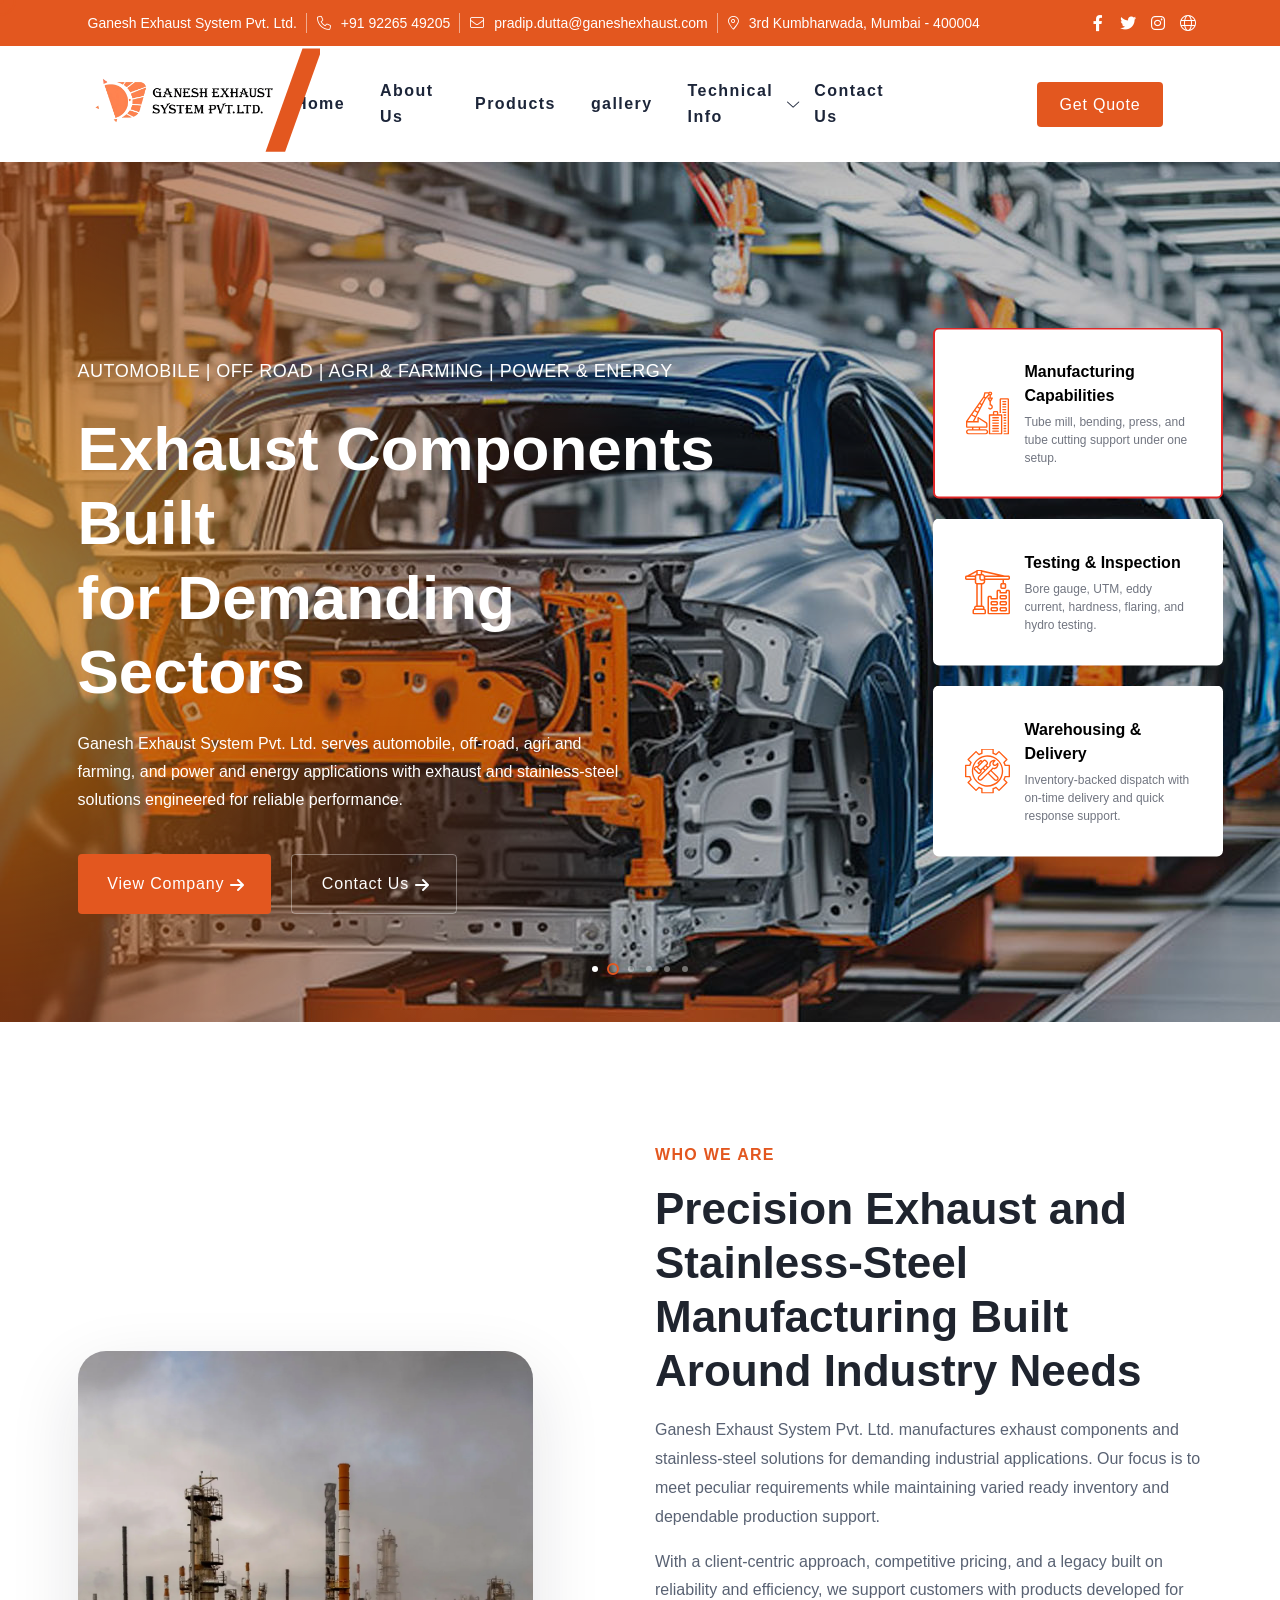
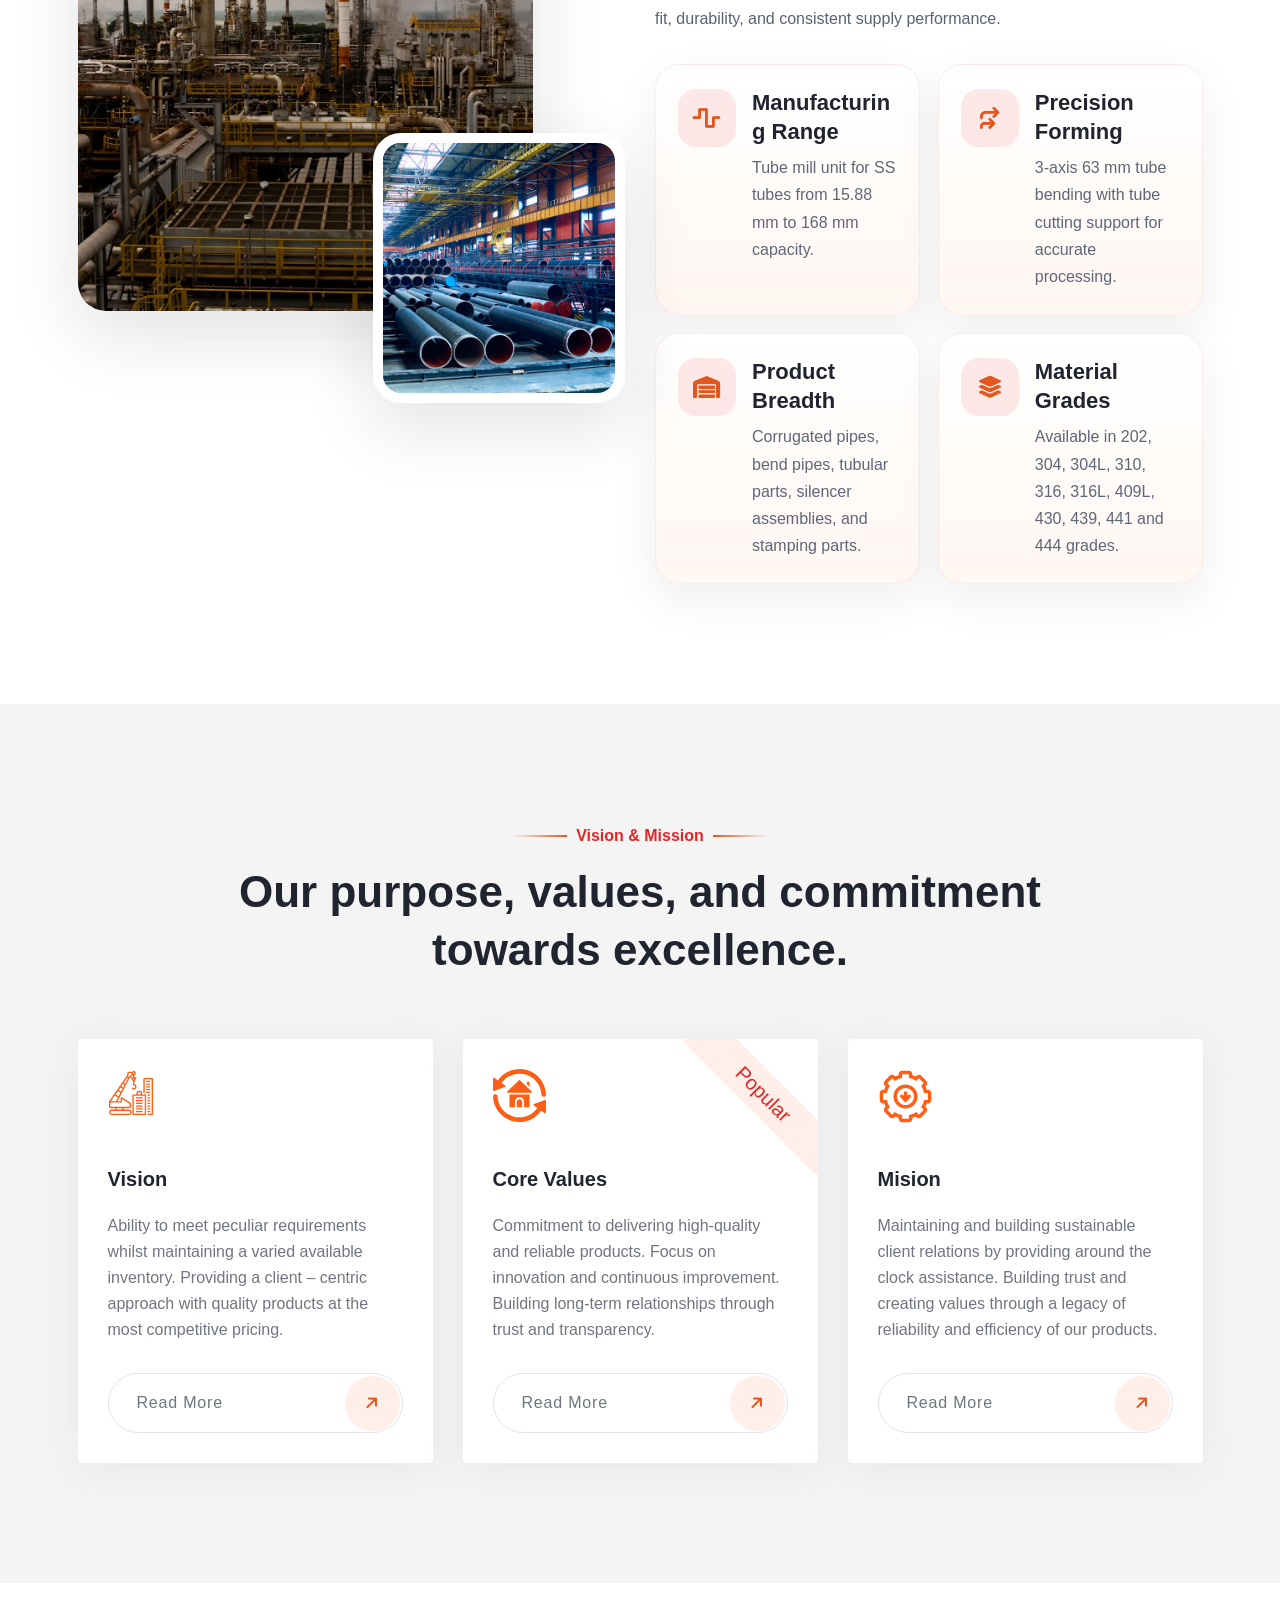
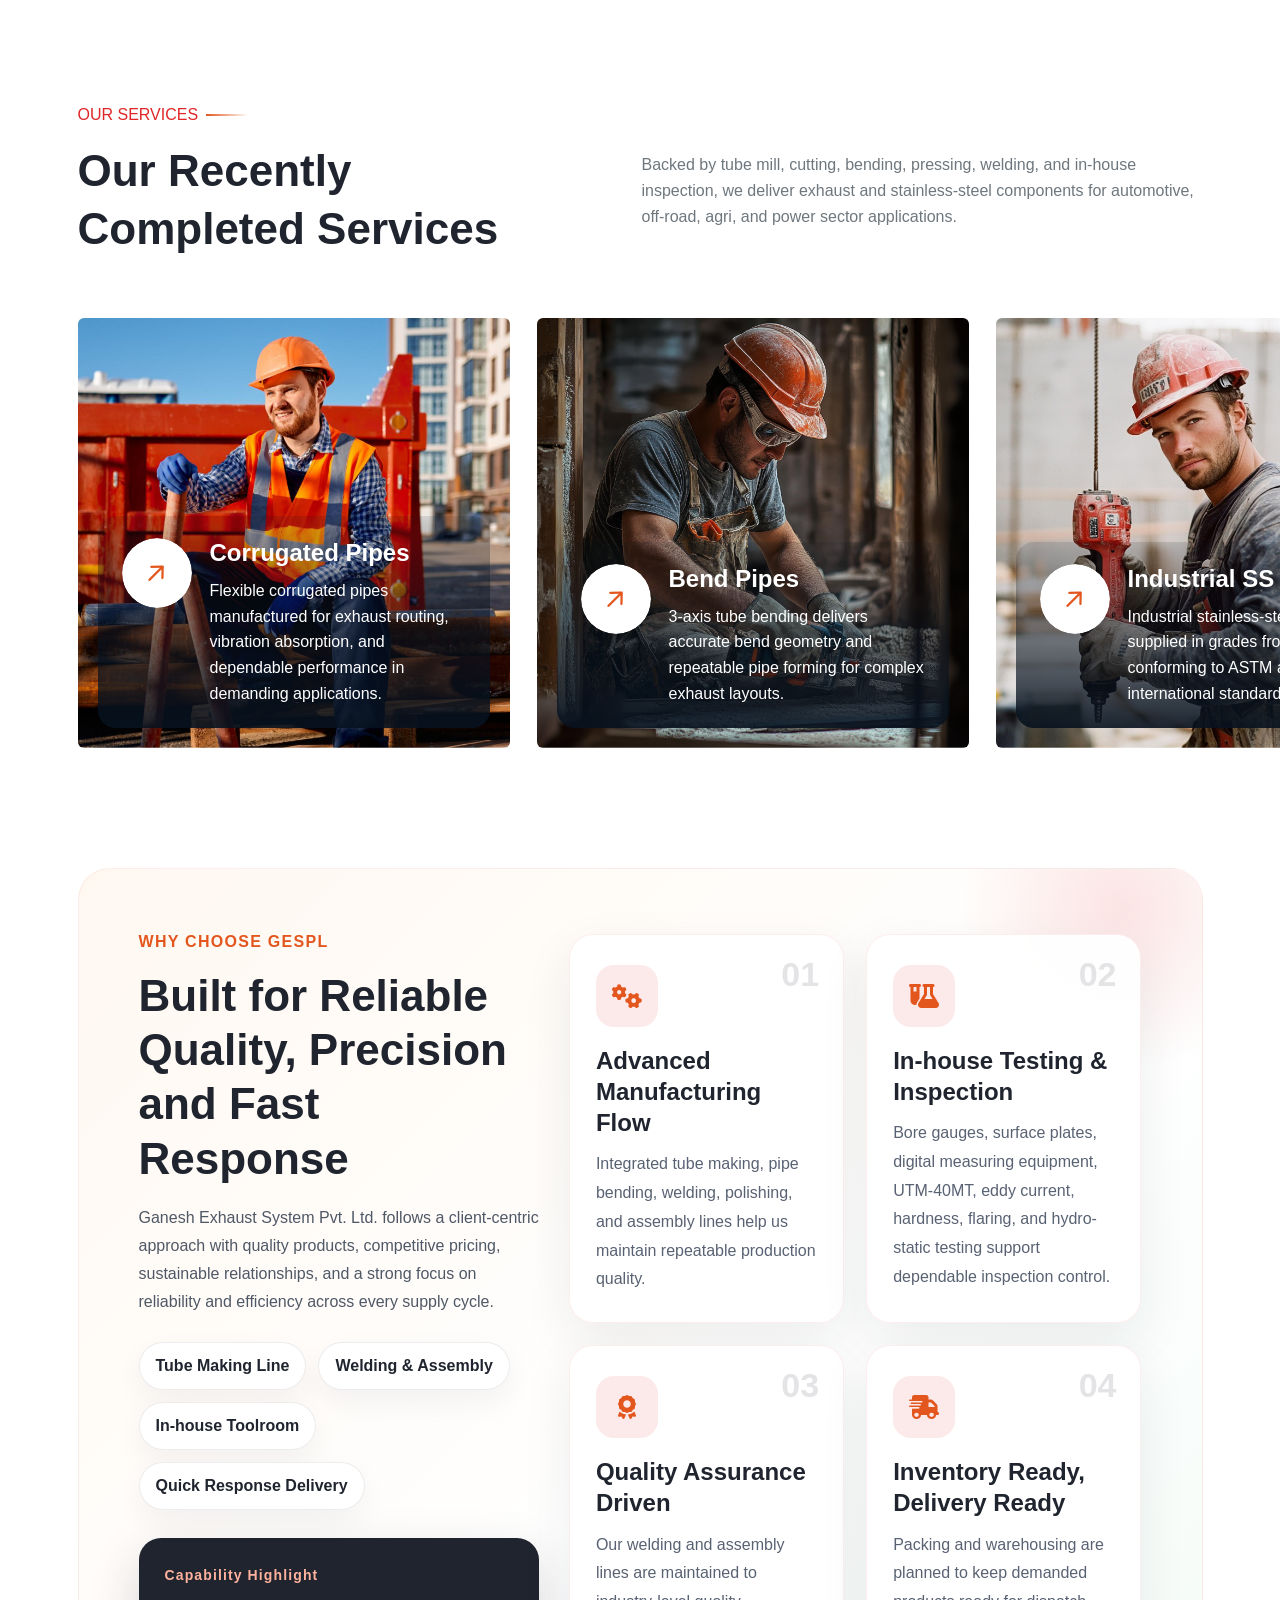
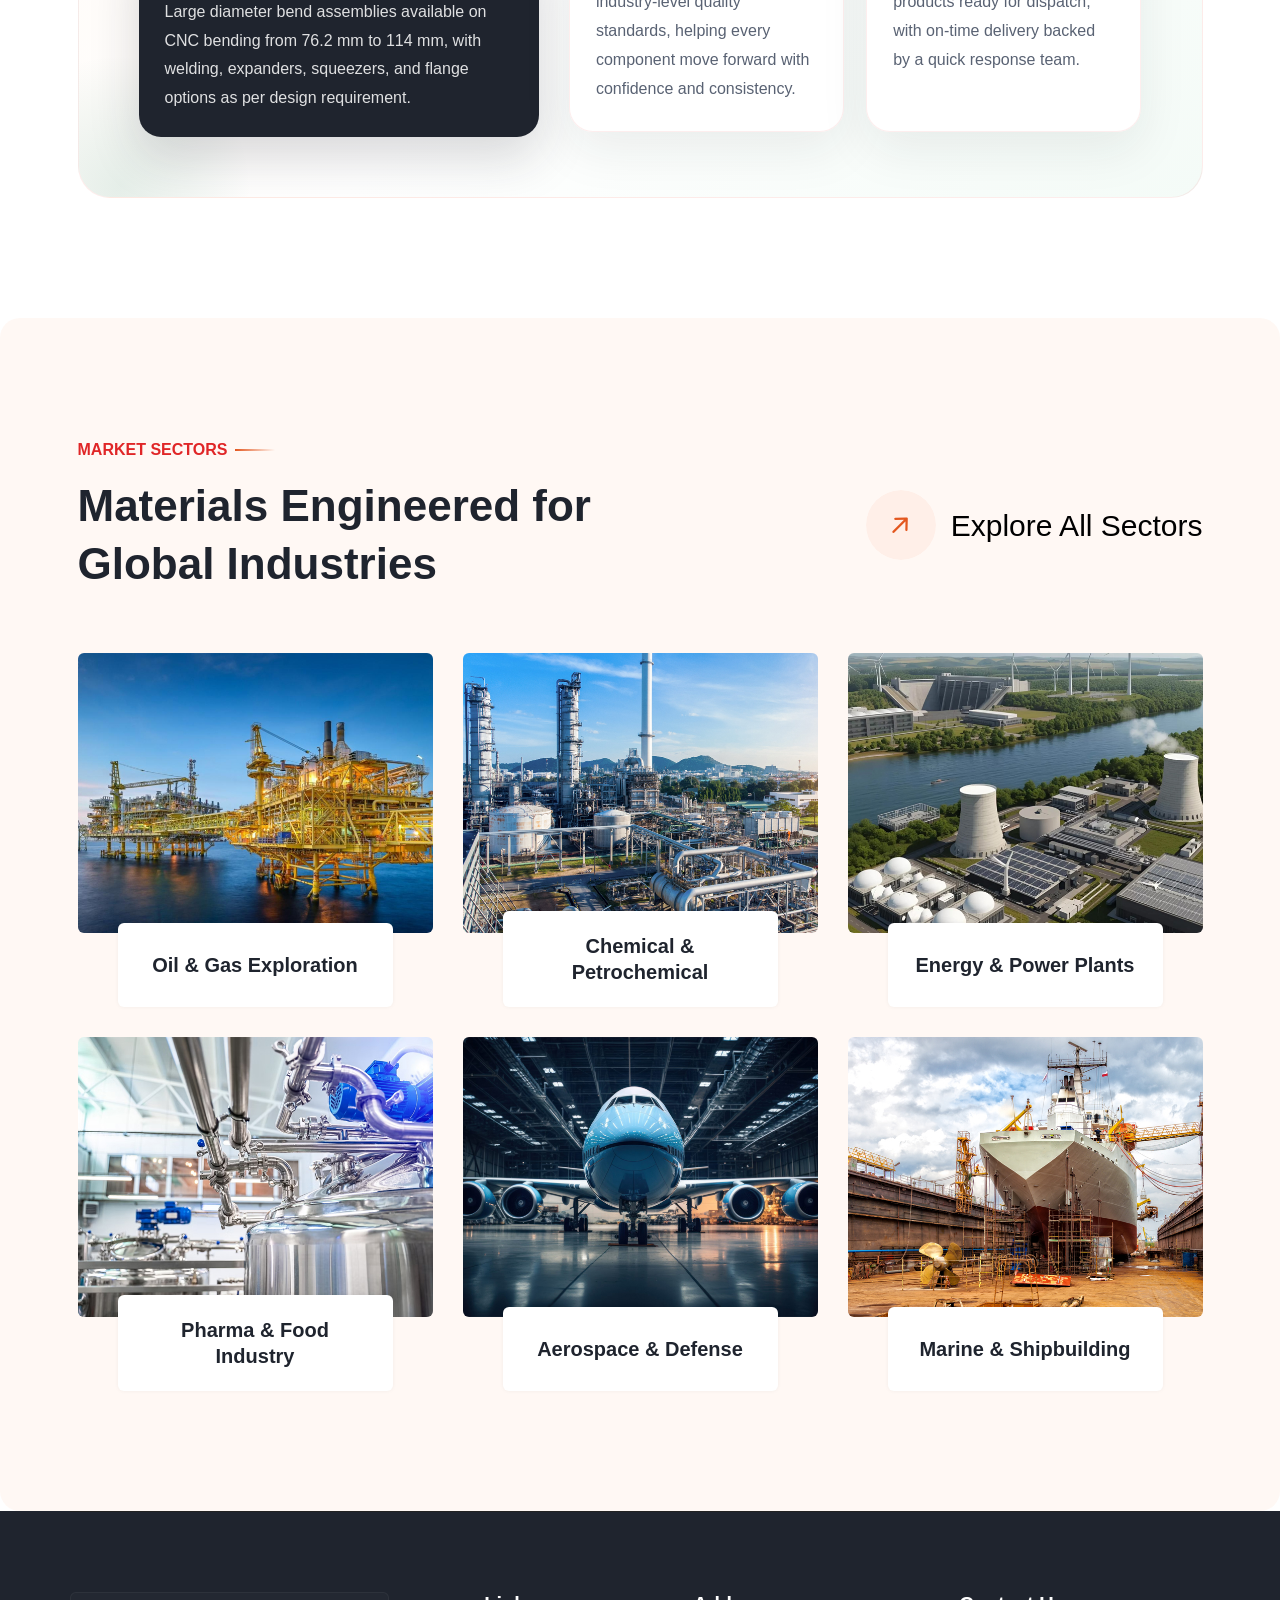
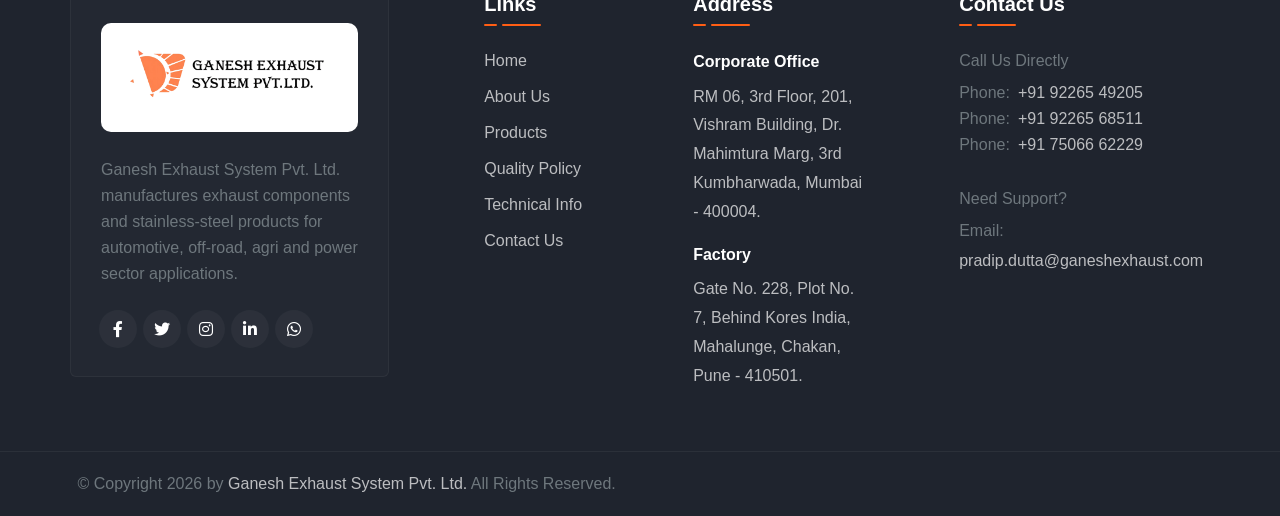
==== commit 005ddd57: "ok" ====
--- a/index.html
+++ b/index.html
@@ -134,13 +134,13 @@
                             </div>
                             <div class="nav-area">
                                 <ul class="mainmenu">
-                                    <li class="main-nav"><a href="#">Home</a></li>
-                                    <li class="main-nav"><a href="#">About Us</a></li>
+                                    <li class="main-nav"><a href="index.html">Home</a></li>
+                                    <li class="main-nav"><a href="about.html">About Us</a></li>
                                     <li class="main-nav ">
-                                        <a href="#">Products</a>
+                                        <a href="products.html">Products</a>
 
                                     </li>
-                                    <li class="main-nav"><a href="#">Quality Policy</a></li>
+                                    <li class="main-nav"><a href="gallery1.html">gallery</a></li>
                                     <li class="main-nav has-dropdown has-menu-child-item project-a-after">
                                         <a href="#">Technical Info</a>
                                         <ul class="submenu parent-nav">
@@ -148,7 +148,7 @@
                                             <li><a href="#">Mechanical Properties</a></li>
                                         </ul>
                                     </li>
-                                    <li class="main-nav"><a href="#">Contact Us</a></li>
+                                    <li class="main-nav"><a href="contact.html">Contact Us</a></li>
                                 </ul>
                             </div>
                             <div class="header-right">
@@ -1031,11 +1031,11 @@
                                         <p>RM 06, 3rd Floor, 201, Vishram Building, Dr. Mahimtura Marg, 3rd
                                             Kumbharwada, Mumbai - 400004.</p>
                                     </div>
-                                    <!-- <div class="single-address">
+                                    <div class="single-address">
                                         <p class="label">Factory</p>
                                         <p>Gate No. 228, Plot No. 7, Behind Kores India, Mahalunge, Chakan, Pune -
                                             410501.</p>
-                                    </div> -->
+                                    </div>
                                 </div>
                             </div>
                         </div>
--- a/assets/css/style.css
+++ b/assets/css/style.css
@@ -34400,7 +34400,7 @@
   align-items: center;
   justify-content: space-between;
   line-height: 1;
-  background: var(--color-white);
+  /* background: var(--color-white); */
   border-radius: 4px;
   padding: 12px 20px;
   font-size: 16px;
@@ -37164,7 +37164,7 @@
 .contact-map iframe {
   height: 100%;
   border-radius: 10px;
-  filter: grayscale(1);
+  filter: none;
 }
 
 .tmp-top-contact-area {
